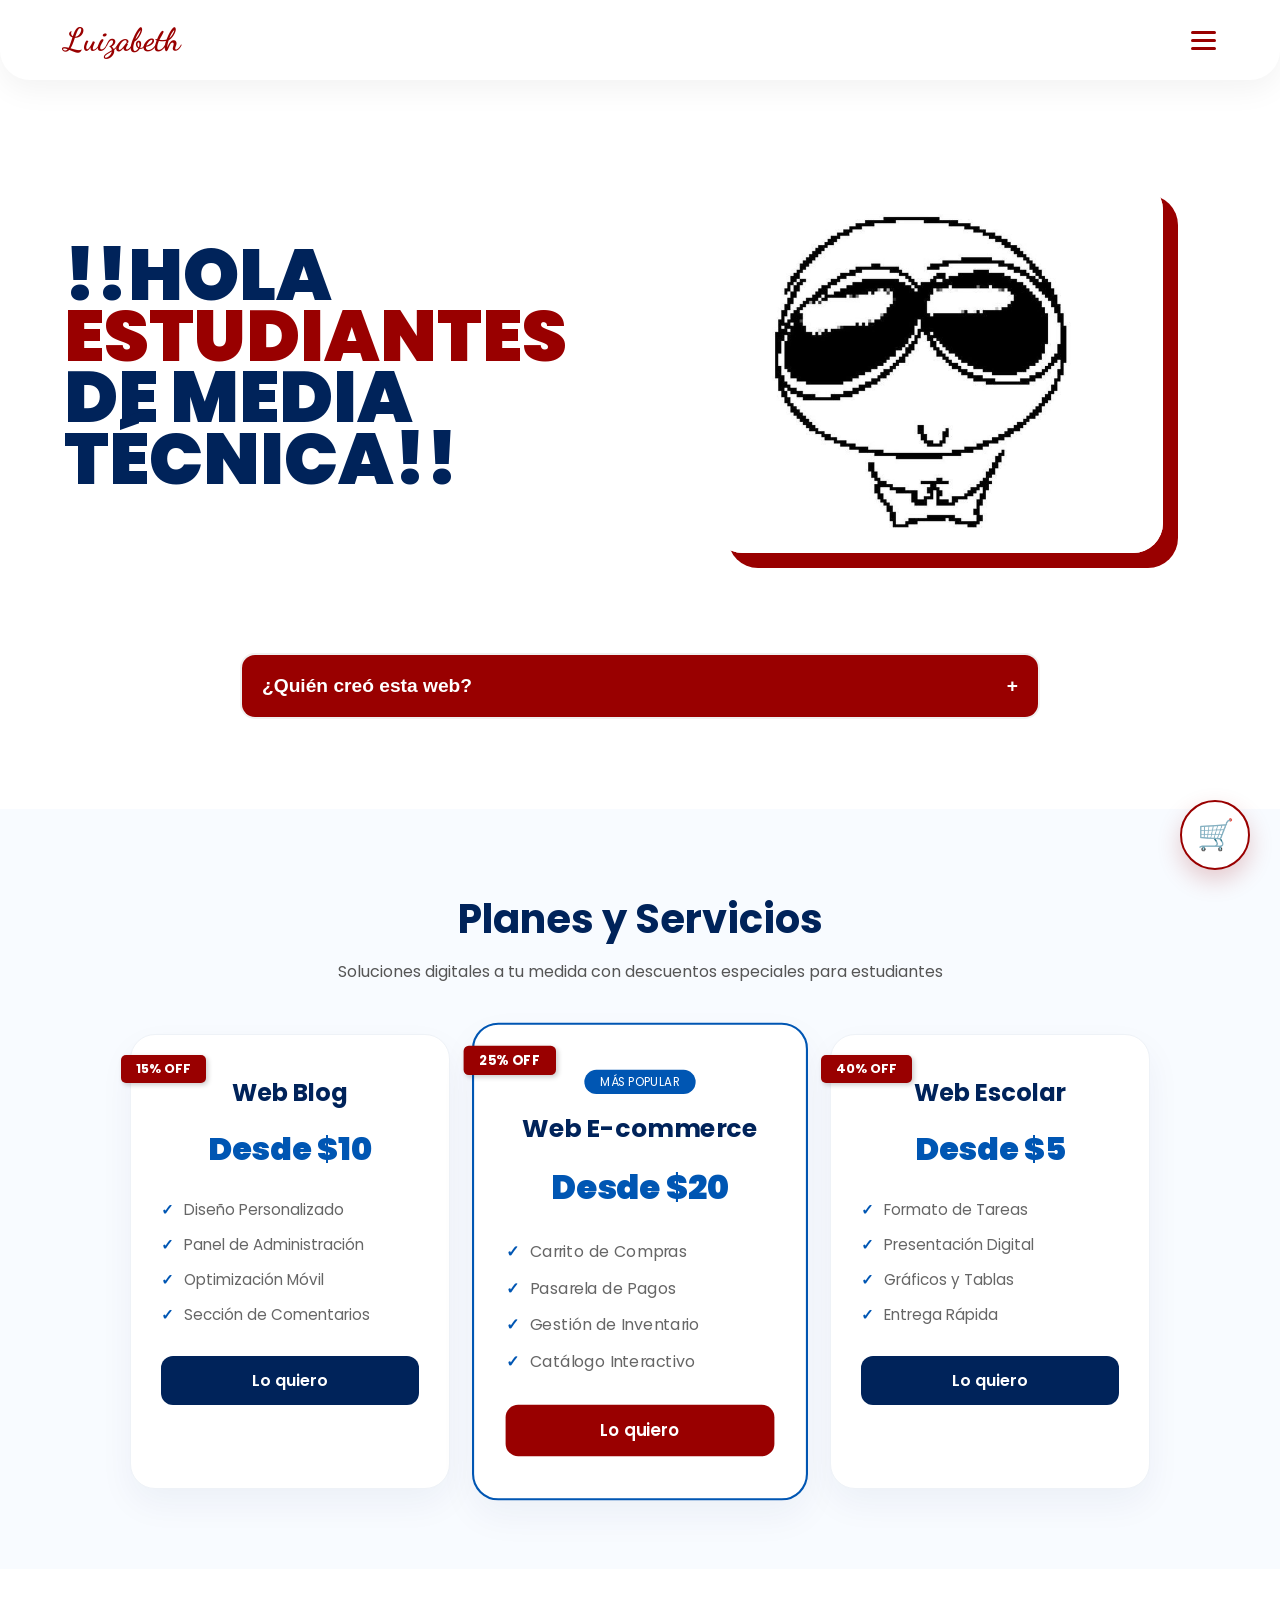
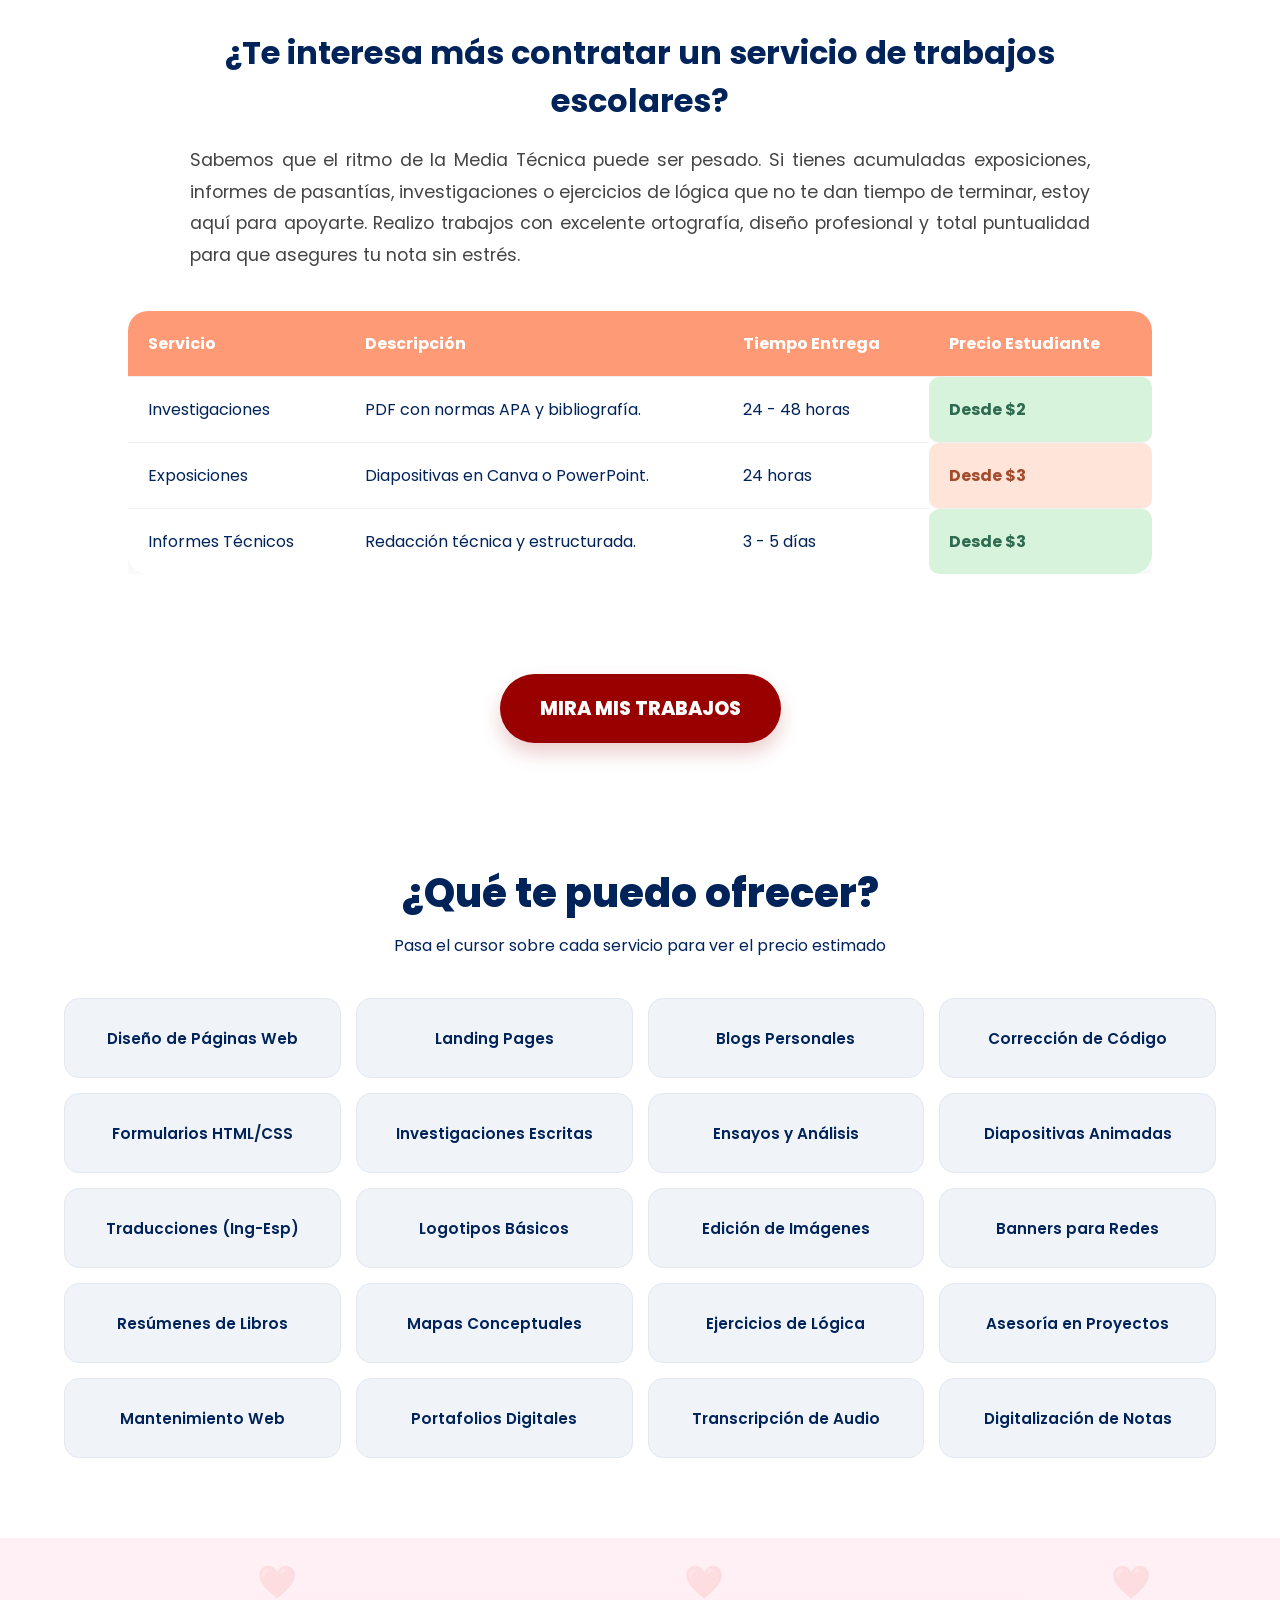
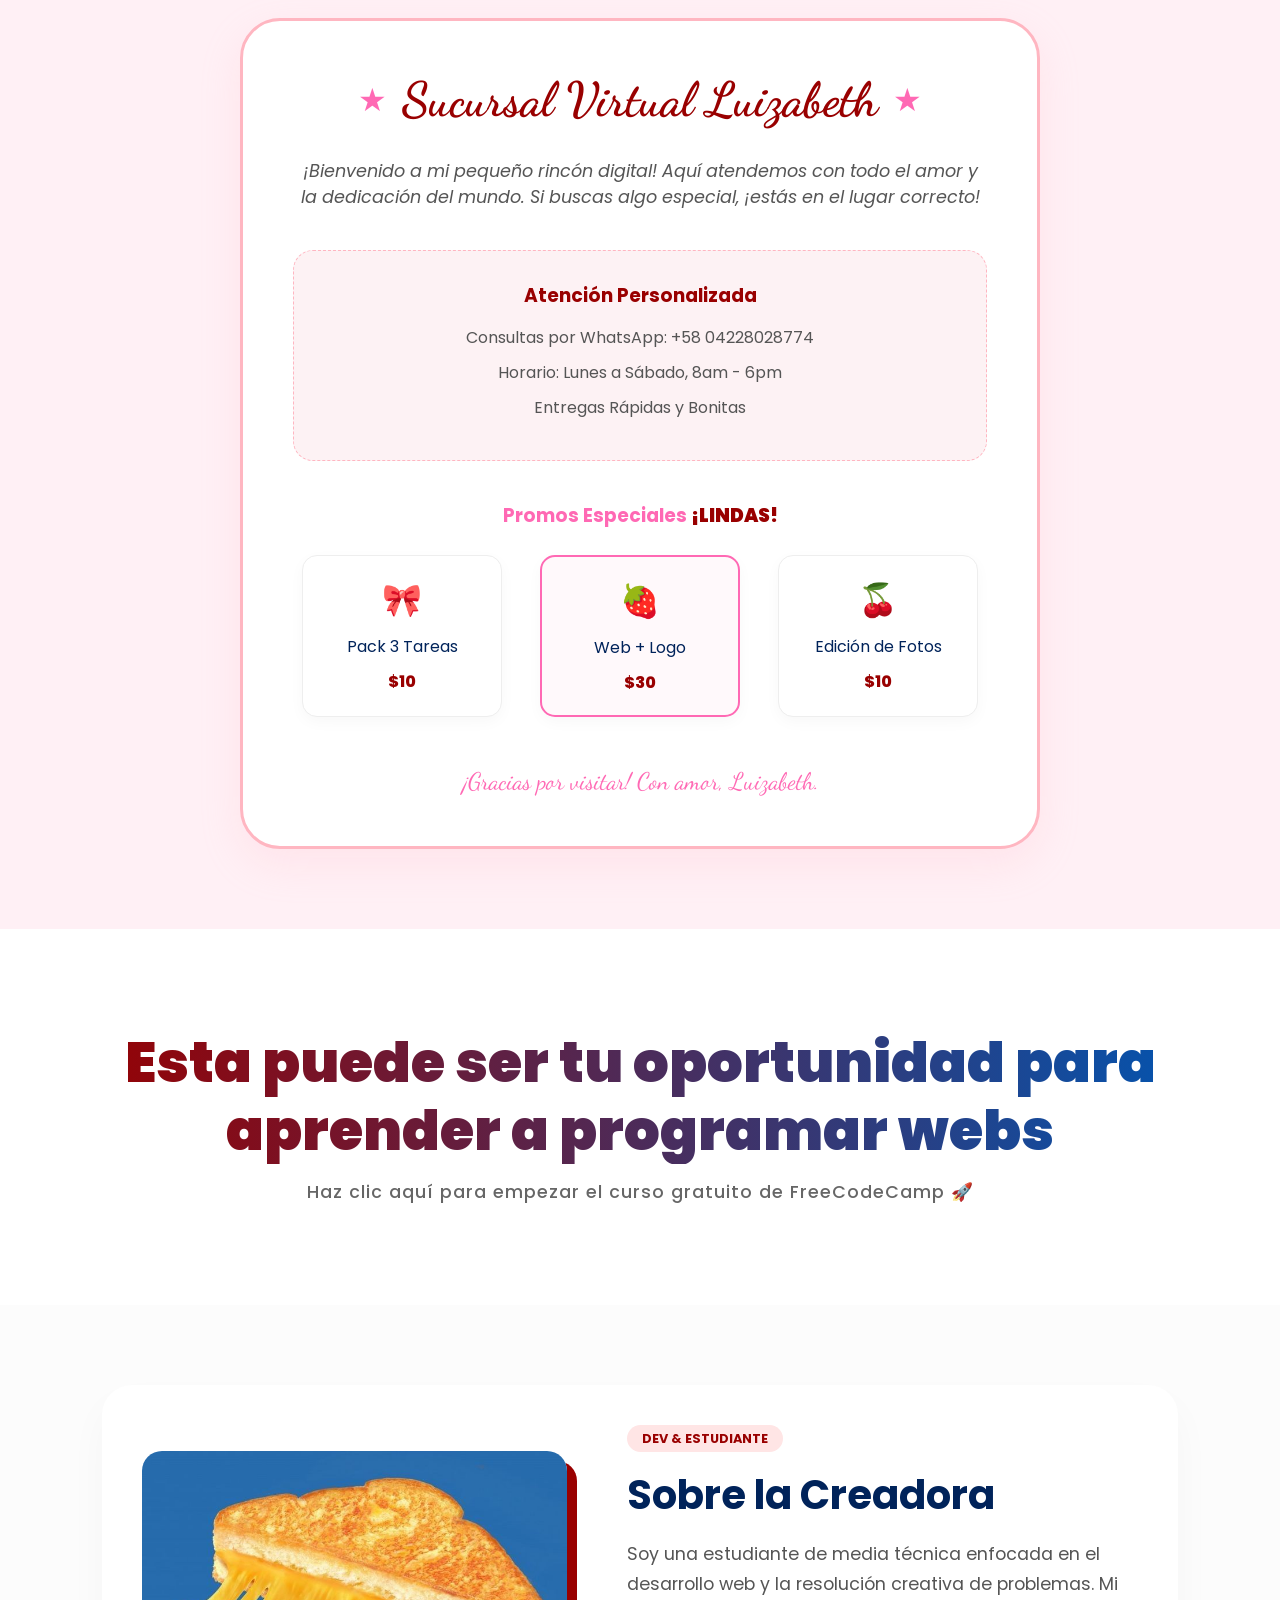
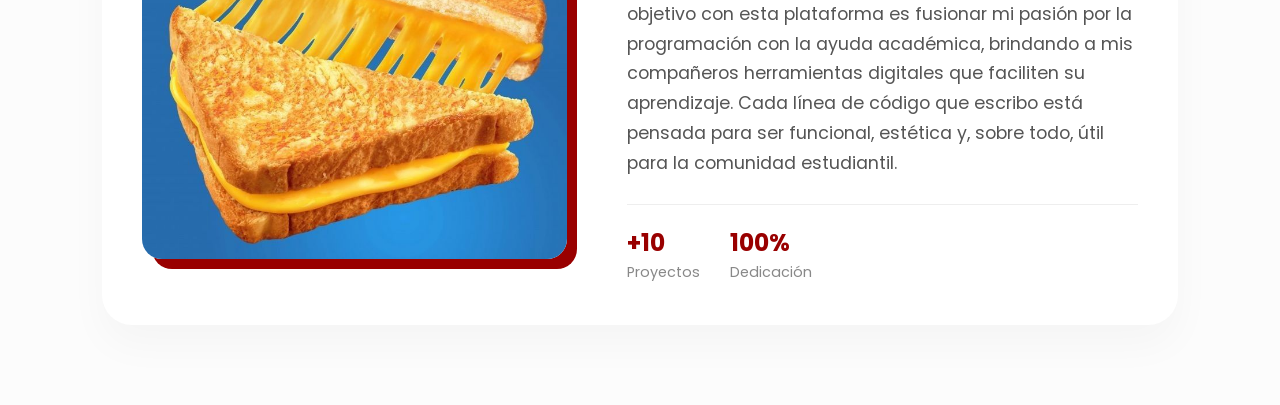
==== index.html @ 4108c1c6 "Update image source for creadora section" ====
<!DOCTYPE html>
<html lang="es">
<head>
    <meta charset="UTF-8">
    <meta name="viewport" content="width=device-width, initial-scale=1.0">
    <title>Luizabeth | Programación y Trabajos</title>
    <link href="https://fonts.googleapis.com/css2?family=Dancing+Script:wght@700&family=Poppins:wght@300;600;900&display=swap" rel="stylesheet">
    <link rel="stylesheet" href="style.css">
</head>
<body>
<div id="cart-floating" class="cart-floating" onclick="location.href='carrito.html'">
    <span class="cart-emoji">🛒</span>
    <div id="cart-dot" class="cart-dot"></div>
</div>

<script>
    // Sistema de Carrito de Luizabeth
    let carrito = JSON.parse(localStorage.getItem('mi_carrito')) || [];

    function actualizarPuntoRojo() {
        const dot = document.getElementById('cart-dot');
        // Si hay 4 o más, aparece el punto rojo
        if (carrito.length >= 4) {
            dot.style.display = 'block';
        } else {
            dot.style.display = 'none';
        }
    }

    function agregarAlCarrito(nombre, precio) {
        if (carrito.length >= 4) {
            alert("¡Carrito lleno! El límite son 4 servicios para asegurar la calidad ✨");
            return;
        }
        carrito.push({ nombre, precio });
        localStorage.setItem('mi_carrito', JSON.stringify(carrito));
        actualizarPuntoRojo();
        
        // Animación de rebote al agregar
        const cart = document.getElementById('cart-floating');
        cart.style.transform = "scale(1.2) rotate(10deg)";
        setTimeout(() => { cart.style.transform = "scale(1)"; }, 200);
    }

    // Convertir todos tus botones en botones de "Agregar"
    document.querySelectorAll('.btn-precio, .servicio-item').forEach(boton => {
        boton.addEventListener('click', (e) => {
            // Evitamos que el link de WhatsApp se abra si es un botón de precio normal
            if(boton.classList.contains('btn-precio')) e.preventDefault();
            
            let nombre = boton.querySelector('h3')?.innerText || boton.querySelector('span')?.innerText;
            let precio = boton.querySelector('.monto')?.innerText || boton.querySelector('.overlay-precio')?.innerText;
            
            agregarAlCarrito(nombre, precio);
        });
    });

    // Iniciar el punto rojo al cargar
    actualizarPuntoRojo();
</script>
    <nav class="navbar">
        <a href="#" class="logo">Luizabeth</a>
        
        <button class="menu-hamburguesa" onclick="toggleMenu()">
            <div class="bar"></div>
            <div class="bar"></div>
            <div class="bar"></div>
        </button>

        <ul class="nav-links" id="menu">
            <li><a href="https://wa.me/5804228028774" target="_blank">Contacto: +58 04228028774</a></li>
            <li><a href="#creador">Ir a Biografía</a></li>
        </ul>
    </nav>

    <header class="hero">
        <div class="hero-content">
            <div class="hero-text">
                <h1 class="saludo">
                    !!HOLA<br>
                    <span>ESTUDIANTES</span><br>
                    DE MEDIA TÉCNICA!!
                </h1>
            </div>
            <div class="hero-img">
                <img src="autista.jpg" alt="Luizabeth Dev">
            </div>
        </div>
    </header>

    <section class="acordeon-section">
        <div class="tab-container">
            <button class="tab-header" onclick="toggleTab()">
                ¿Quién creó esta web? <span>+</span>
            </button>
            <div id="tabContent" class="tab-content">
                <p>
                    ¡Hola! Soy <b>Luizabeth</b>, estudiante de media técnica y apasionada por la programación. 
                    Creé este sitio para demostrar que el código no solo es lógica, sino también arte. 
                    Mi meta es ayudar a mis compañeros a superar retos académicos ofreciendo soluciones 
                    tecnológicas creativas y trabajos escolares impecables.
                </p>
            </div>
        </div>
    </section>

    <script>
        // Función para el menú hamburguesa
        function toggleMenu() {
            document.getElementById('menu').classList.toggle('active');
        }

        // Función para la pestaña desplegable
        function toggleTab() {
            const content = document.getElementById('tabContent');
            const header = document.querySelector('.tab-header span');
            
            if (content.style.maxHeight) {
                content.style.maxHeight = null;
                header.innerText = "+";
            } else {
                content.style.maxHeight = content.scrollHeight + "px";
                header.innerText = "-";
            }
        }
    </script>
<section class="precios-section">
    <div class="precios-titulo">
        <h2>Planes y Servicios</h2>
        <p>Soluciones digitales a tu medida con descuentos especiales para estudiantes</p>
    </div>

    <div class="precios-container">
        <div class="precio-card">
            <div class="descuento-tag">15% OFF</div>
            <h3>Web Blog</h3>
            <div class="monto">Desde $10</div>
            <ul class="lista-servicios">
                <li>Diseño Personalizado</li>
                <li>Panel de Administración</li>
                <li>Optimización Móvil</li>
                <li>Sección de Comentarios</li>
            </ul>
            <a href="https://wa.me/5804228028774" class="btn-precio">Lo quiero</a>
        </div>

        <div class="precio-card destacado">
            <div class="descuento-tag">25% OFF</div>
            <div class="popular-tag">Más Popular</div>
            <h3>Web E-commerce</h3>
            <div class="monto">Desde $20</div>
            <ul class="lista-servicios">
                <li>Carrito de Compras</li>
                <li>Pasarela de Pagos</li>
                <li>Gestión de Inventario</li>
                <li>Catálogo Interactivo</li>
            </ul>
            <a href="https://wa.me/5804228028774" class="btn-precio btn-destacado">Lo quiero</a>
        </div>

        <div class="precio-card">
            <div class="descuento-tag">40% OFF</div>
            <h3>Web Escolar</h3>
            <div class="monto">Desde $5</div>
            <ul class="lista-servicios">
                <li>Formato de Tareas</li>
                <li>Presentación Digital</li>
                <li>Gráficos y Tablas</li>
                <li>Entrega Rápida</li>
            </ul>
            <a href="https://wa.me/5804228028774" class="btn-precio">Lo quiero</a>
        </div>
    </div>
</section>
  <section class="tareas-section">
    <div class="tareas-intro">
        <h2>¿Te interesa más contratar un servicio de trabajos escolares?</h2>
        <p class="descripcion-legible">
            Sabemos que el ritmo de la Media Técnica puede ser pesado. Si tienes acumuladas exposiciones, 
            informes de pasantías, investigaciones o ejercicios de lógica que no te dan tiempo de terminar, 
            estoy aquí para apoyarte. Realizo trabajos con excelente ortografía, diseño profesional y 
            total puntualidad para que asegures tu nota sin estrés.
        </p>
    </div>

    <div class="tabla-escolar-wrapper">
        <table class="tabla-escolar">
            <thead>
                <tr>
                    <th>Servicio</th>
                    <th>Descripción</th>
                    <th>Tiempo Entrega</th>
                    <th>Precio Estudiante</th>
                </tr>
            </thead>
            <tbody>
                <tr>
                    <td>Investigaciones</td>
                    <td>PDF con normas APA y bibliografía.</td>
                    <td>24 - 48 horas</td>
                    <td class="precio-tag-verde">Desde $2</td>
                </tr>
                <tr>
                    <td>Exposiciones</td>
                    <td>Diapositivas en Canva o PowerPoint.</td>
                    <td>24 horas</td>
                    <td class="precio-tag-naranja">Desde $3</td>
                </tr>
                <tr>
                    <td>Informes Técnicos</td>
                    <td>Redacción técnica y estructurada.</td>
                    <td>3 - 5 días</td>
                    <td class="precio-tag-verde">Desde $3</td>
                </tr>
            </tbody>
        </table>
    </div>
</section>
  <div style="text-align: center; padding: 40px;">
    <a href="trabajos.html" class="btn-galeria">Mira mis trabajos</a>
</div>
  <section class="ofrecimientos-section">
    <div class="ofrecimientos-header">
        <h2>¿Qué te puedo ofrecer?</h2>
        <p>Pasa el cursor sobre cada servicio para ver el precio estimado</p>
    </div>

    <div class="servicios-grid">
        <div class="servicio-item"><span>Diseño de Páginas Web</span><div class="overlay-precio">Desde $50</div></div>
        <div class="servicio-item"><span>Landing Pages</span><div class="overlay-precio">Desde $30</div></div>
        <div class="servicio-item"><span>Blogs Personales</span><div class="overlay-precio">Desde $10</div></div>
        <div class="servicio-item"><span>Corrección de Código</span><div class="overlay-precio">Desde $20</div></div>
        <div class="servicio-item"><span>Formularios HTML/CSS</span><div class="overlay-precio">Desde $15</div></div>
        <div class="servicio-item"><span>Investigaciones Escritas</span><div class="overlay-precio">Desde $5</div></div>
        <div class="servicio-item"><span>Ensayos y Análisis</span><div class="overlay-precio">Desde $8</div></div>
        <div class="servicio-item"><span>Diapositivas Animadas</span><div class="overlay-precio">Desde $10</div></div>
        <div class="servicio-item"><span>Traducciones (Ing-Esp)</span><div class="overlay-precio">Desde $7</div></div>
        <div class="servicio-item"><span>Logotipos Básicos</span><div class="overlay-precio">Desde $12</div></div>
        <div class="servicio-item"><span>Edición de Imágenes</span><div class="overlay-precio">Desde $10</div></div>
        <div class="servicio-item"><span>Banners para Redes</span><div class="overlay-precio">Desde $8</div></div>
        <div class="servicio-item"><span>Resúmenes de Libros</span><div class="overlay-precio">Desde $6</div></div>
        <div class="servicio-item"><span>Mapas Conceptuales</span><div class="overlay-precio">Desde $5</div></div>
        <div class="servicio-item"><span>Ejercicios de Lógica</span><div class="overlay-precio">Desde $10</div></div>
        <div class="servicio-item"><span>Asesoría en Proyectos</span><div class="overlay-precio">Desde $15/hr</div></div>
        <div class="servicio-item"><span>Mantenimiento Web</span><div class="overlay-precio">Desde $20</div></div>
        <div class="servicio-item"><span>Portafolios Digitales</span><div class="overlay-precio">Desde $35</div></div>
        <div class="servicio-item"><span>Transcripción de Audio</span><div class="overlay-precio">Desde $10</div></div>
        <div class="servicio-item"><span>Digitalización de Notas</span><div class="overlay-precio">Desde $5</div></div>
    </div>
</section>
  <section class="sucursal-coquette">
    <div class="sucursal-decor">
        <span class="corazon-icono">❤️</span>
        <span class="corazon-icono">❤️</span>
        <span class="corazon-icono">❤️</span>
    </div>
    
    <div class="sucursal-card">
        <div class="sucursal-header">
            <span class="estrellita">★</span>
            <h2>Sucursal Virtual Luizabeth</h2>
            <span class="estrellita">★</span>
        </div>
        
        <p class="sucursal-intro">
            ¡Bienvenido a mi pequeño rincón digital! Aquí atendemos con todo el amor y la 
            dedicación del mundo. Si buscas algo especial, ¡estás en el lugar correcto!
        </p>
        
        <div class="atencion-box">
            <h3>Atención Personalizada</h3>
            <ul>
                <li>Consultas por WhatsApp: +58 04228028774</li>
                <li>Horario: Lunes a Sábado, 8am - 6pm</li>
                <li>Entregas Rápidas y Bonitas</li>
            </ul>
        </div>
        
        <div class="promos-lindas">
            <h3>Promos Especiales <span class="destaque">¡LINDAS!</span></h3>
            <div class="promo-grid">
                <div class="promo-item">
                    <span class="promo-icono">🎀</span>
                    <p>Pack 3 Tareas</p>
                    <span class="promo-precio">$10</span>
                </div>
                <div class="promo-item destacado-promo">
                    <span class="promo-icono">🍓</span>
                    <p>Web + Logo</p>
                    <span class="promo-precio">$30</span>
                </div>
                <div class="promo-item">
                    <span class="promo-icono">🍒</span>
                    <p>Edición de Fotos</p>
                    <span class="promo-precio">$10</span>
                </div>
            </div>
        </div>

        <div class="sucursal-footer">
            <p>¡Gracias por visitar! Con amor, Luizabeth.</p>
        </div>
    </div>
</section>
  <section class="aprender-section">
    <a href="https://www.freecodecamp.org/espanol/learn/2022/responsive-web-design/" target="_blank" class="titulo-enlace">
        <h2 class="titulo-oportunidad">
            Esta puede ser tu oportunidad para aprender a programar webs
        </h2>
        <p class="sub-click">Haz clic aquí para empezar el curso gratuito de FreeCodeCamp 🚀</p>
    </a>
</section>
  <section class="creadora-detail">
    <div class="creadora-container">
        <div class="creadora-img-col">
            <img src="★ 2.jpg" alt="Luizabeth - Creadora">
        </div>
        <div class="creadora-text-col">
            <span class="tag-creadora">Dev & Estudiante</span>
            <h2>Sobre la Creadora</h2>
            <p>
                Soy una estudiante de media técnica enfocada en el desarrollo web y la resolución creativa de problemas. 
                Mi objetivo con esta plataforma es fusionar mi pasión por la programación con la ayuda académica, 
                brindando a mis compañeros herramientas digitales que faciliten su aprendizaje. 
                Cada línea de código que escribo está pensada para ser funcional, estética y, sobre todo, útil 
                para la comunidad estudiantil.
            </p>
            <div class="creadora-stats">
                <div><strong>+10</strong><p>Proyectos</p></div>
                <div><strong>100%</strong><p>Dedicación</p></div>
            </div>
        </div>
    </div>
</section>
<script>
    // 1. FUNCIONES DE LA INTERFAZ (Menú y Pestaña)
    function toggleMenu() {
        document.getElementById('menu').classList.toggle('active');
    }

    function toggleTab() {
        const content = document.getElementById('tabContent');
        const header = document.querySelector('.tab-header span');
        if (content.style.maxHeight) {
            content.style.maxHeight = null;
            header.innerText = "+";
        } else {
            content.style.maxHeight = content.scrollHeight + "px";
            header.innerText = "-";
        }
    }

    // 2. SISTEMA DEL CARRITO
    // Cargamos el carrito desde la memoria del navegador
    let carrito = JSON.parse(localStorage.getItem('mi_carrito')) || [];

    function actualizarPuntoRojo() {
        const dot = document.getElementById('cart-dot');
        if (dot) {
            // Si hay 4 o más cosas, aparece el punto rojo
            dot.style.display = (carrito.length >= 4) ? 'block' : 'none';
        }
    }

    function agregarAlCarrito(nombre, precio) {
        if (carrito.length >= 4) {
            alert("¡Carrito lleno! El límite son 4 servicios para asegurar calidad 🎀");
            return;
        }

        // Guardamos el objeto en la lista
        carrito.push({ nombre: nombre, precio: precio });
        localStorage.setItem('mi_carrito', JSON.stringify(carrito));

        actualizarPuntoRojo();

        // Animación visual del carrito flotante
        const cartBtn = document.getElementById('cart-floating');
        if (cartBtn) {
            cartBtn.style.transform = "scale(1.2)";
            setTimeout(() => { cartBtn.style.transform = "scale(1)"; }, 200);
        }
    }

    // 3. ACTIVAR LOS 20 SERVICIOS Y BOTONES
    document.addEventListener('DOMContentLoaded', () => {
        // Actualizar punto rojo al cargar la página
        actualizarPuntoRojo();

        // Hacer que los 20 items de "¿Qué te puedo ofrecer?" funcionen
        const itemsOfrecimiento = document.querySelectorAll('.servicio-item');
        itemsOfrecimiento.forEach(item => {
            item.addEventListener('click', () => {
                const nombre = item.querySelector('span').innerText;
                const precio = item.querySelector('.overlay-precio').innerText;
                agregarAlCarrito(nombre, precio);
            });
        });

        // Hacer que las tablas de precios y promos también funcionen
        // (Busca cualquier botón que diga "Lo quiero")
        const botonesPrecios = document.querySelectorAll('.btn-precio, .promo-item');
        botonesPrecios.forEach(boton => {
            boton.addEventListener('click', (e) => {
                e.preventDefault(); // Evita que se recargue la página

                // Buscamos el nombre y precio dentro de la tarjeta
                const nombre = boton.parentElement.querySelector('h3')?.innerText ||
                    boton.querySelector('p')?.innerText || "Servicio";
                const precio = boton.parentElement.querySelector('.monto')?.innerText ||
                    boton.querySelector('.promo-precio')?.innerText || "Consultar";

                agregarAlCarrito(nombre, precio);
            });
        });
    });
</script>

<script src="script.js"></script>
</body>


</html>
---- style.css ----
/* Reset */
* {
margin: 0;
padding: 0;
box-sizing: border-box;
}

body {
font-family: 'Poppins', sans-serif;
background-color: #ffffff;
color: #00235a;
overflow-x: hidden;
}

/* --- NAVBAR --- */
.navbar {
background-color: #ffffff;
height: 80px;
display: flex;
justify-content: space-between;
align-items: center;
padding: 0 5%;
position: fixed;
top: 0;
width: 100%;
z-index: 1000;
box-shadow: 0 10px 30px rgba(0,0,0,0.05);
border-bottom-left-radius: 30px;
border-bottom-right-radius: 30px;
}

.logo {
font-family: 'Dancing Script', cursive;
font-size: 32px;
color: #990000; /* Cherry Sangre */
text-decoration: none;
font-weight: 700;
}

.menu-hamburguesa {
cursor: pointer;
background: none;
border: none;
display: flex;
flex-direction: column;
gap: 5px;
}

.bar {
width: 25px;
height: 3px;
background-color: #990000;
border-radius: 2px;
}

.nav-links {
display: none;
position: absolute;
top: 85px;
right: 5%;
background: white;
box-shadow: 0 10px 25px rgba(0,0,0,0.1);
border-radius: 15px;
list-style: none;
}

.nav-links.active { display: block; }

.nav-links a {
display: block;
padding: 15px 20px;
color: #00235a;
text-decoration: none;
font-weight: 600;
}

/* --- HERO (Saludo a la izquierda) --- */
.hero {
margin-top: 120px;
padding: 60px 5%;
}

.hero-content {
display: flex;
align-items: center;
justify-content: flex-start; /* Alinea todo al inicio (izquierda) */
gap: 40px;
max-width: 1200px;
margin: 0 auto;
}

.hero-text {
flex: 1;
text-align: left; /* Texto a la izquierda */
}

.saludo {
font-size: clamp(2.5rem, 8vw, 4.5rem);
font-weight: 900;
line-height: 0.85;
color: #00235a;
}

.saludo span {
color: #990000;
}

.hero-img {
flex: 1;
display: flex;
justify-content: center;
}

.hero-img img {
width: 100%;
max-width: 450px;
border-radius: 30px;
box-shadow: 15px 15px 0px #990000;
}

/* --- PESTAÑA DESPLEGABLE --- */
.acordeon-section {
padding: 40px 5%;
margin-bottom: 50px;
}

.tab-container {
max-width: 800px;
margin: 0 auto;
border-radius: 15px;
overflow: hidden;
border: 2px solid #f0f0f0;
}

.tab-header {
width: 100%;
padding: 20px;
background: #990000;
color: white;
border: none;
text-align: left;
font-size: 1.2rem;
font-weight: 600;
cursor: pointer;
display: flex;
justify-content: space-between;
align-items: center;
}

.tab-content {
max-height: 0;
overflow: hidden;
transition: max-height 0.4s ease-out;
background: #fffafa;
}

.tab-content p {
padding: 30px;
color: #333;
line-height: 1.8;
}

/* Responsive */
@media (max-width: 850px) {
.hero-content {
flex-direction: column;
text-align: center;
}
.hero-text { text-align: center; }
.saludo { margin-bottom: 30px; }
}
/* --- SECCIÓN DE PRECIOS --- */
.precios-section {
padding: 80px 5%;
background-color: #f8fbff; /* Azul muy clarito de fondo */
text-align: center;
}

.precios-titulo h2 {
font-size: 2.5rem;
color: #00235a;
margin-bottom: 10px;
}

.precios-titulo p {
color: #555;
margin-bottom: 50px;
}

.precios-container {
display: flex;
justify-content: center;
gap: 30px;
flex-wrap: wrap;
max-width: 1200px;
margin: 0 auto;
}

.precio-card {
background: white;
padding: 40px 30px;
border-radius: 25px;
width: 320px;
position: relative;
box-shadow: 0 15px 35px rgba(0, 35, 90, 0.05);
transition: all 0.3s ease;
border: 1px solid #eef2f7;
}

.precio-card:hover {
transform: translateY(-15px);
box-shadow: 0 25px 50px rgba(0, 35, 90, 0.1);
}

/* Tarjeta Destacada (E-commerce) */
.precio-card.destacado {
border: 2px solid #0056b3;
transform: scale(1.05);
}

.precio-card.destacado:hover {
transform: scale(1.05) translateY(-15px);
}

.descuento-tag {
position: absolute;
top: 20px;
left: -10px;
background: #990000; /* Rojo Cherry para el descuento */
color: white;
padding: 5px 15px;
border-radius: 5px;
font-size: 0.8rem;
font-weight: bold;
box-shadow: 2px 2px 5px rgba(0,0,0,0.2);
}

.popular-tag {
background: #0056b3;
color: white;
padding: 3px 15px;
border-radius: 20px;
font-size: 0.7rem;
display: inline-block;
margin-bottom: 15px;
text-transform: uppercase;
}

.precio-card h3 {
font-size: 1.5rem;
color: #00235a;
margin-bottom: 15px;
}

.monto {
font-size: 2rem;
font-weight: 900;
color: #0056b3; /* Azul profesional */
margin-bottom: 25px;
}

.lista-servicios {
list-style: none;
margin-bottom: 30px;
text-align: left;
}

.lista-servicios li {
margin-bottom: 12px;
color: #666;
font-size: 0.95rem;
}

.lista-servicios li::before {
content: "✓";
color: #0056b3;
font-weight: bold;
margin-right: 10px;
}

.btn-precio {
display: block;
background: #00235a;
color: white;
padding: 12px;
text-decoration: none;
border-radius: 12px;
font-weight: 600;
transition: 0.3s;
}

.btn-precio:hover {
background: #0056b3;
}

.btn-destacado {
background: #990000; /* Botón rojo para resaltar la e-commerce */
}

.btn-destacado:hover {
background: #cc0000;
}

/* Responsivo */
@media (max-width: 768px) {
.precio-card.destacado {
transform: scale(1);
}
.precio-card.destacado:hover {
transform: translateY(-15px);
}
}
/* --- SECCIÓN TRABAJOS ESCOLARES --- */
.tareas-section {
padding: 60px 10%;
background-color: #ffffff;
}

.tareas-intro {
max-width: 900px;
margin: 0 auto 40px auto;
text-align: center;
}

.tareas-intro h2 {
font-size: 2rem;
color: #00235a;
margin-bottom: 20px;
font-weight: 700;
}

.descripcion-legible {
font-size: 1.1rem;
color: #444;
line-height: 1.8;
text-align: justify; /* Lo hace ver más como un libro o informe profesional */
}

/* --- TABLA HORIZONTAL --- */
.tabla-escolar-wrapper {
overflow-x: auto; /* Para que en el celular se pueda deslizar de lado */
margin-top: 30px;
}

.tabla-escolar {
width: 100%;
border-collapse: separate;
border-spacing: 0;
border-radius: 20px;
overflow: hidden;
box-shadow: 0 10px 30px rgba(0,0,0,0.05);
}

.tabla-escolar thead {
background-color: #ff9a76; /* Naranja Suave */
color: white;
}

.tabla-escolar th, .tabla-escolar td {
padding: 20px;
text-align: left;
border-bottom: 1px solid #f0f0f0;
}

.tabla-escolar tbody tr:hover {
background-color: #f9fffb; /* Cambio de color sutil al pasar el mouse */
}

/* Colores de los tags de precio */
.precio-tag-verde {
color: #2d6a4f; /* Verde oscuro legible */
background-color: #d8f3dc; /* Verde suave menta */
font-weight: 700;
text-align: center;
border-radius: 10px;
}

.precio-tag-naranja {
color: #a34b2d; /* Naranja oscuro */
background-color: #ffe5d9; /* Naranja muy suave */
font-weight: 700;
text-align: center;
border-radius: 10px;
}

/* Ajuste de esquinas para la tabla */
.tabla-escolar tr:last-child td {
border-bottom: none;
}

@media (max-width: 600px) {
.tareas-intro h2 {
font-size: 1.5rem;
}
.descripcion-legible {
font-size: 1rem;
}
}
.btn-galeria {
display: inline-block;
padding: 20px 40px;
background-color: #990000; /* Rojo Cherry */
color: white;
text-decoration: none;
font-weight: 800;
font-size: 1.2rem;
border-radius: 50px;
box-shadow: 0 10px 20px rgba(153, 0, 0, 0.2);
transition: all 0.3s ease;
text-transform: uppercase;
}

.btn-galeria:hover {
transform: scale(1.1);
background-color: #00235a; /* Cambia a azul al pasar el mouse */
box-shadow: 0 15px 25px rgba(0, 35, 90, 0.3);
}
/* --- SECCIÓN 20 OFRECIMIENTOS --- */
.ofrecimientos-section {
padding: 80px 5%;
background-color: #ffffff;
text-align: center;
}

.ofrecimientos-header h2 {
font-size: 2.5rem;
color: #00235a;
margin-bottom: 10px;
font-weight: 800;
}

.servicios-grid {
display: grid;
grid-template-columns: repeat(auto-fill, minmax(220px, 1fr));
gap: 15px;
max-width: 1200px;
margin: 40px auto 0 auto;
}

.servicio-item {
background-color: #f0f4f8; /* Azul muy pálido */
padding: 25px 15px;
border-radius: 15px;
position: relative;
overflow: hidden;
display: flex;
align-items: center;
justify-content: center;
min-height: 80px;
cursor: pointer;
border: 1px solid #e2e8f0;
transition: transform 0.3s ease;
}

.servicio-item span {
font-weight: 600;
color: #00235a;
font-size: 0.95rem;
}

/* El efecto del precio al pasar el cursor */
.overlay-precio {
position: absolute;
top: 100%; /* Escondido abajo */
left: 0;
width: 100%;
height: 100%;
background-color: #990000; /* Cherry Rojo Sangre */
color: white;
display: flex;
align-items: center;
justify-content: center;
font-weight: 800;
font-size: 1.1rem;
transition: top 0.3s ease; /* Animación de deslizamiento */
}

.servicio-item:hover {
transform: translateY(-5px);
}

.servicio-item:hover .overlay-precio {
top: 0; /* Sube y cubre el item */
}

/* Responsivo */
@media (max-width: 600px) {
.servicios-grid {
grid-template-columns: repeat(2, 1fr); /* 2 columnas en móvil */
}
.servicio-item {
padding: 15px 10px;
font-size: 0.8rem;
}
}
/* --- SECCIÓN SUCURSAL COQUETTE --- */
.sucursal-coquette {
padding: 80px 5%;
background-color: #fff0f5; /* Rosa Lavanda muy clarito */
text-align: center;
position: relative;
overflow: hidden;
}

/* Decoración flotante */
.sucursal-decor {
position: absolute;
top: 20px;
width: 100%;
display: flex;
justify-content: space-around;
pointer-events: none;
}

.corazon-icono {
font-size: 2rem;
color: rgba(153, 0, 0, 0.1); /* Cherry muy transparente */
animation: flotar 3s ease-in-out infinite alternate;
}

.corazon-icono:nth-child(2) { animation-delay: 1s; }
.corazon-icono:nth-child(3) { animation-delay: 2s; }

.sucursal-card {
background: white;
max-width: 800px;
margin: 0 auto;
padding: 50px;
border-radius: 40px;
box-shadow: 0 15px 40px rgba(255, 182, 193, 0.2); /* Sombra rosa suave */
border: 3px solid #ffb6c1; /* Rosa Claro */
position: relative;
}

.sucursal-header {
display: flex;
justify-content: center;
align-items: center;
gap: 15px;
margin-bottom: 30px;
}

.sucursal-header h2 {
font-family: 'Dancing Script', cursive;
font-size: 3rem;
color: #990000; /* Cherry Rojo Sangre */
font-weight: 700;
}

.estrellita {
font-size: 2rem;
color: #ff69b4; /* Rosa Fuerte */
}

.sucursal-intro {
font-size: 1.1rem;
color: #555;
margin-bottom: 40px;
font-style: italic;
font-family: 'Poppins', sans-serif;
}

.atencion-box {
background-color: #fdf2f4; /* Rosa Pastel muy suave */
padding: 30px;
border-radius: 20px;
margin-bottom: 40px;
border: 1px dashed #ffb6c1;
}

.atencion-box h3 {
color: #990000;
margin-bottom: 15px;
}

.atencion-box ul {
list-style: none;
color: #555;
}

.atencion-box li {
margin-bottom: 10px;
}

.promos-lindas h3 {
color: #ff69b4; /* Rosa Fuerte */
margin-bottom: 25px;
}

.destaque {
font-weight: 900;
color: #990000;
}

.promo-grid {
display: flex;
justify-content: space-around;
gap: 20px;
flex-wrap: wrap;
}

.promo-item {
background: #fff;
padding: 20px;
border-radius: 15px;
width: 200px;
border: 1px solid #eee;
box-shadow: 0 5px 15px rgba(0,0,0,0.03);
transition: transform 0.3s ease;
}

.promo-item:hover {
transform: translateY(-10px);
}

.destacado-promo {
border: 2px solid #ff69b4;
background-color: #fff9fb;
}

.promo-icono {
font-size: 2rem;
display: block;
margin-bottom: 10px;
}

.promo-precio {
font-weight: 800;
color: #990000;
display: block;
margin-top: 10px;
}

.sucursal-footer {
margin-top: 50px;
font-family: 'Dancing Script', cursive;
font-size: 1.5rem;
color: #ff69b4;
}

/* Animaciones */
@keyframes flotar {
from { transform: translateY(0px); }
to { transform: translateY(-15px); }
}

/* Responsivo */
@media (max-width: 768px) {
.sucursal-header h2 { font-size: 2.2rem; }
.sucursal-card { padding: 30px; }
.promo-grid { flex-direction: column; align-items: center; }
}
/* --- SECCIÓN OPORTUNIDAD --- */
.aprender-section {
padding: 100px 5%;
text-align: center;
background-color: #ffffff;
}

.titulo-enlace {
text-decoration: none; /* Quita el subrayado azul feo del link */
display: inline-block;
transition: transform 0.3s ease;
}

.titulo-oportunidad {
font-size: clamp(1.8rem, 5vw, 3.5rem); /* Se adapta al tamaño de la pantalla */
font-weight: 900;
line-height: 1.2;
/* Efecto de degradado Cherry a Azul */
background: linear-gradient(90deg, #990000, #0056b3);
-webkit-background-clip: text;
-webkit-text-fill-color: transparent;
cursor: pointer;
margin-bottom: 15px;
}

.sub-click {
color: #666;
font-weight: 500;
font-size: 1.1rem;
letter-spacing: 1px;
}

/* Efecto al tocar o pasar el mouse */
.titulo-enlace:hover {
transform: scale(1.05); /* Se agranda un poquito */
}

.titulo-enlace:hover .titulo-oportunidad {
filter: drop-shadow(0px 5px 15px rgba(153, 0, 0, 0.2));
}

@media (max-width: 600px) {
.titulo-oportunidad {
padding: 0 10px;
}
}
/* --- SECCIÓN DETALLE CREADORA --- */
.creadora-detail {
padding: 80px 8%;
background-color: #fcfcfc;
}

.creadora-container {
display: flex;
align-items: center;
gap: 60px;
max-width: 1100px;
margin: 0 auto;
background: white;
padding: 40px;
border-radius: 30px;
box-shadow: 0 20px 40px rgba(0,0,0,0.03);
}

.creadora-img-col {
flex: 1;
}

.creadora-img-col img {
width: 100%;
border-radius: 20px;
display: block;
box-shadow: 10px 10px 0px #990000; /* Detalle en Rojo Cherry */
}

.creadora-text-col {
flex: 1.2;
}

.tag-creadora {
background: #ffe5e5;
color: #990000;
padding: 5px 15px;
border-radius: 50px;
font-size: 0.8rem;
font-weight: 700;
text-transform: uppercase;
}

.creadora-text-col h2 {
font-size: 2.5rem;
color: #00235a;
margin: 15px 0;
}

.creadora-text-col p {
font-size: 1.1rem;
color: #555;
line-height: 1.7;
margin-bottom: 25px;
}

.creadora-stats {
display: flex;
gap: 30px;
border-top: 1px solid #eee;
padding-top: 20px;
}

.creadora-stats strong {
display: block;
font-size: 1.5rem;
color: #990000;
}

.creadora-stats p {
font-size: 0.9rem;
color: #888;
margin: 0;
}

/* Responsivo para celulares */
@media (max-width: 850px) {
.creadora-container {
flex-direction: column;
text-align: center;
padding: 30px;
}
.creadora-stats {
justify-content: center;
}
.creadora-img-col img {
box-shadow: 0px 10px 0px #990000;
}
}
/* CARRITO FLOTANTE */
.cart-floating {
position: fixed;
bottom: 30px;
right: 30px;
width: 70px;
height: 70px;
background-color: #ffffff;
border-radius: 50%;
display: flex;
align-items: center;
justify-content: center;
box-shadow: 0 10px 25px rgba(153, 0, 0, 0.2);
cursor: pointer;
z-index: 2000;
transition: 0.3s;
border: 2px solid #990000;
}

.cart-floating:hover {
transform: scale(1.1);
}

.cart-emoji {
font-size: 30px;
}

.cart-dot {
position: absolute;
top: 5px;
right: 5px;
width: 18px;
height: 18px;
background-color: #ff0000;
border-radius: 50%;
border: 2px solid white;
display: none; /* Se activa con JS */
}
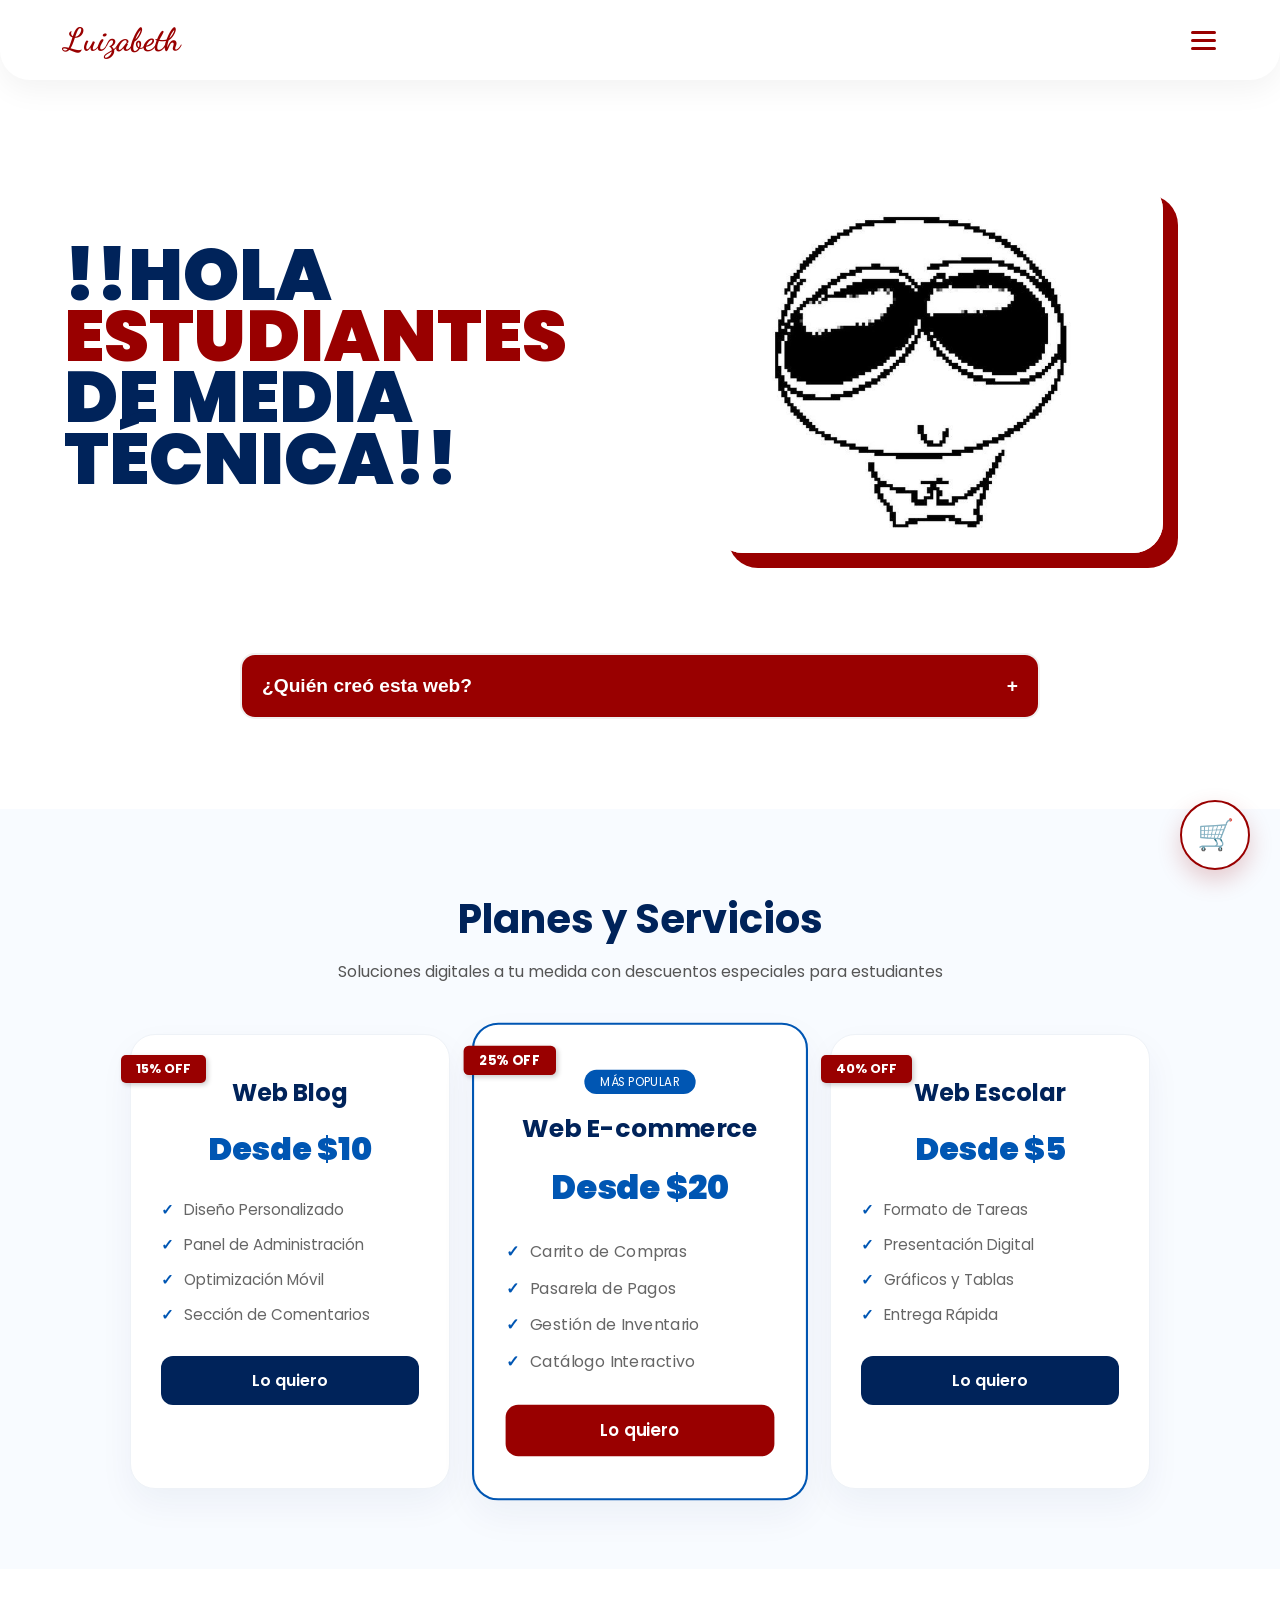
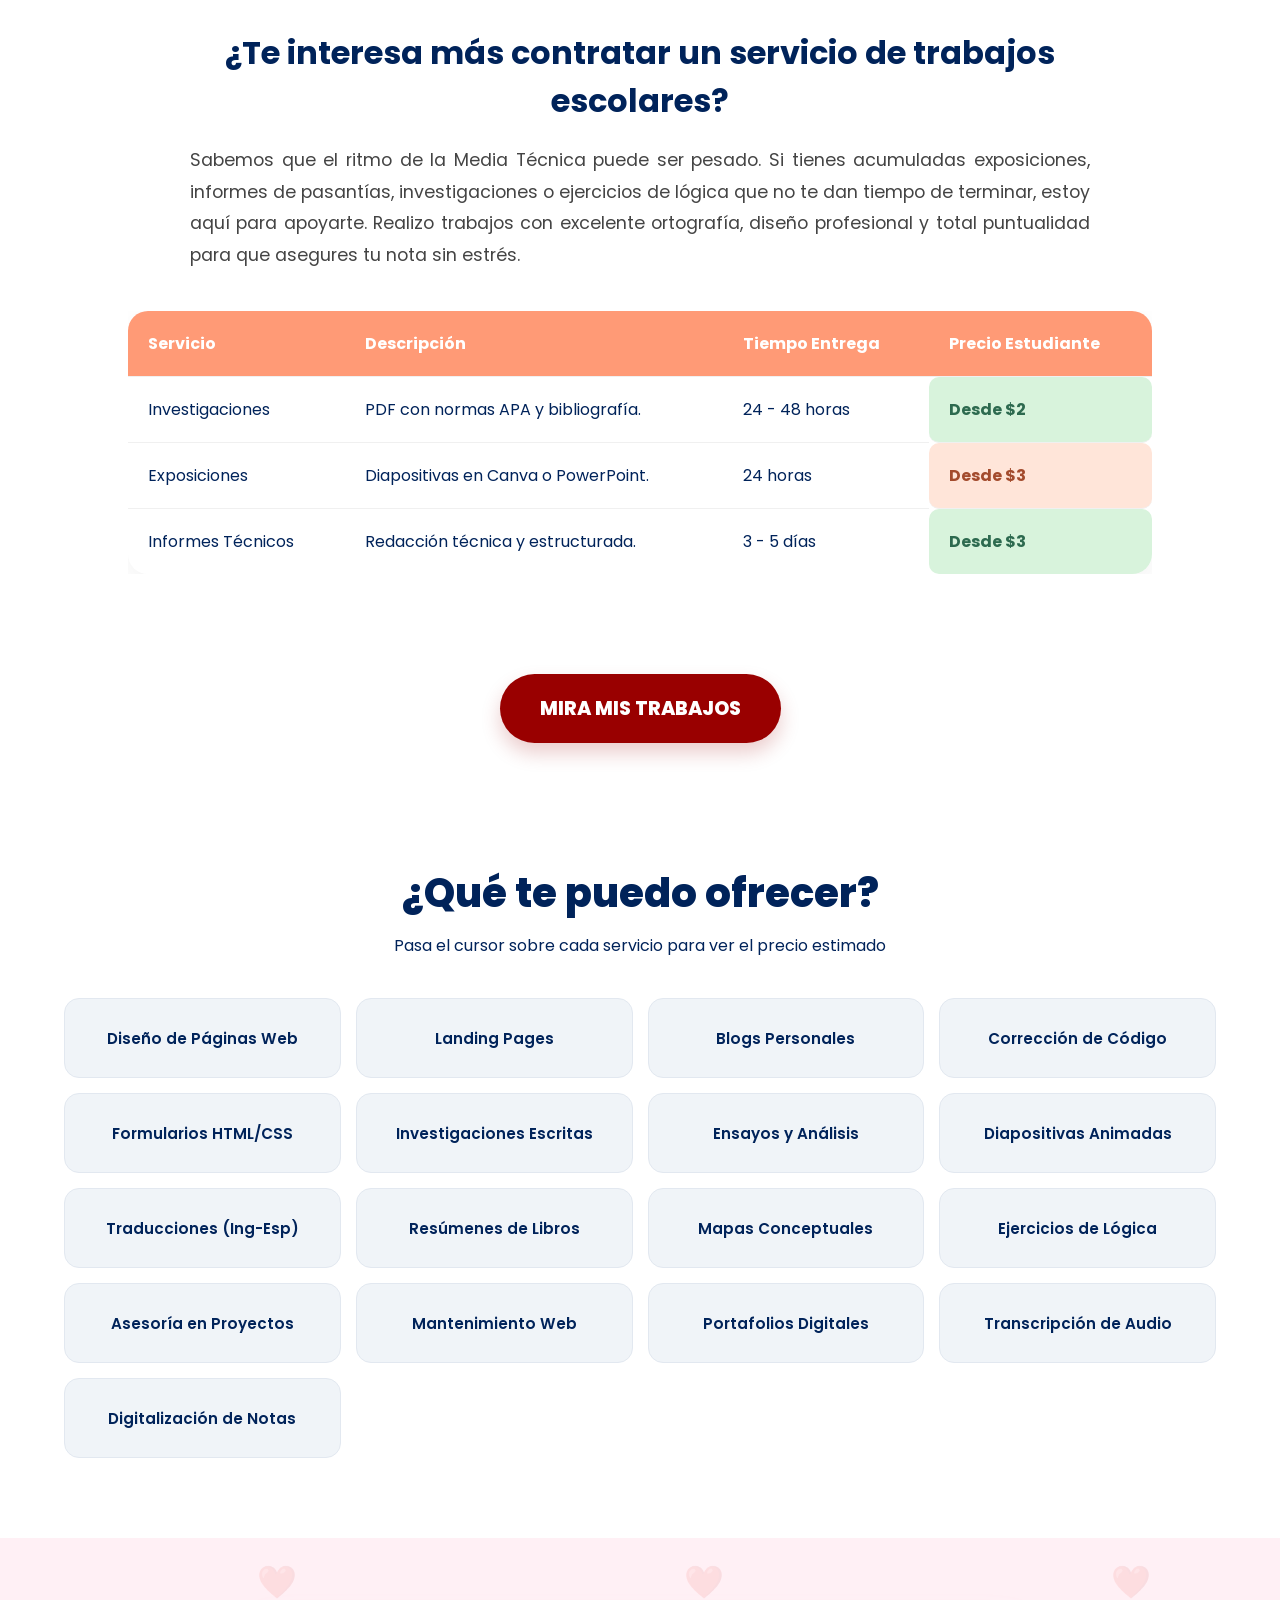
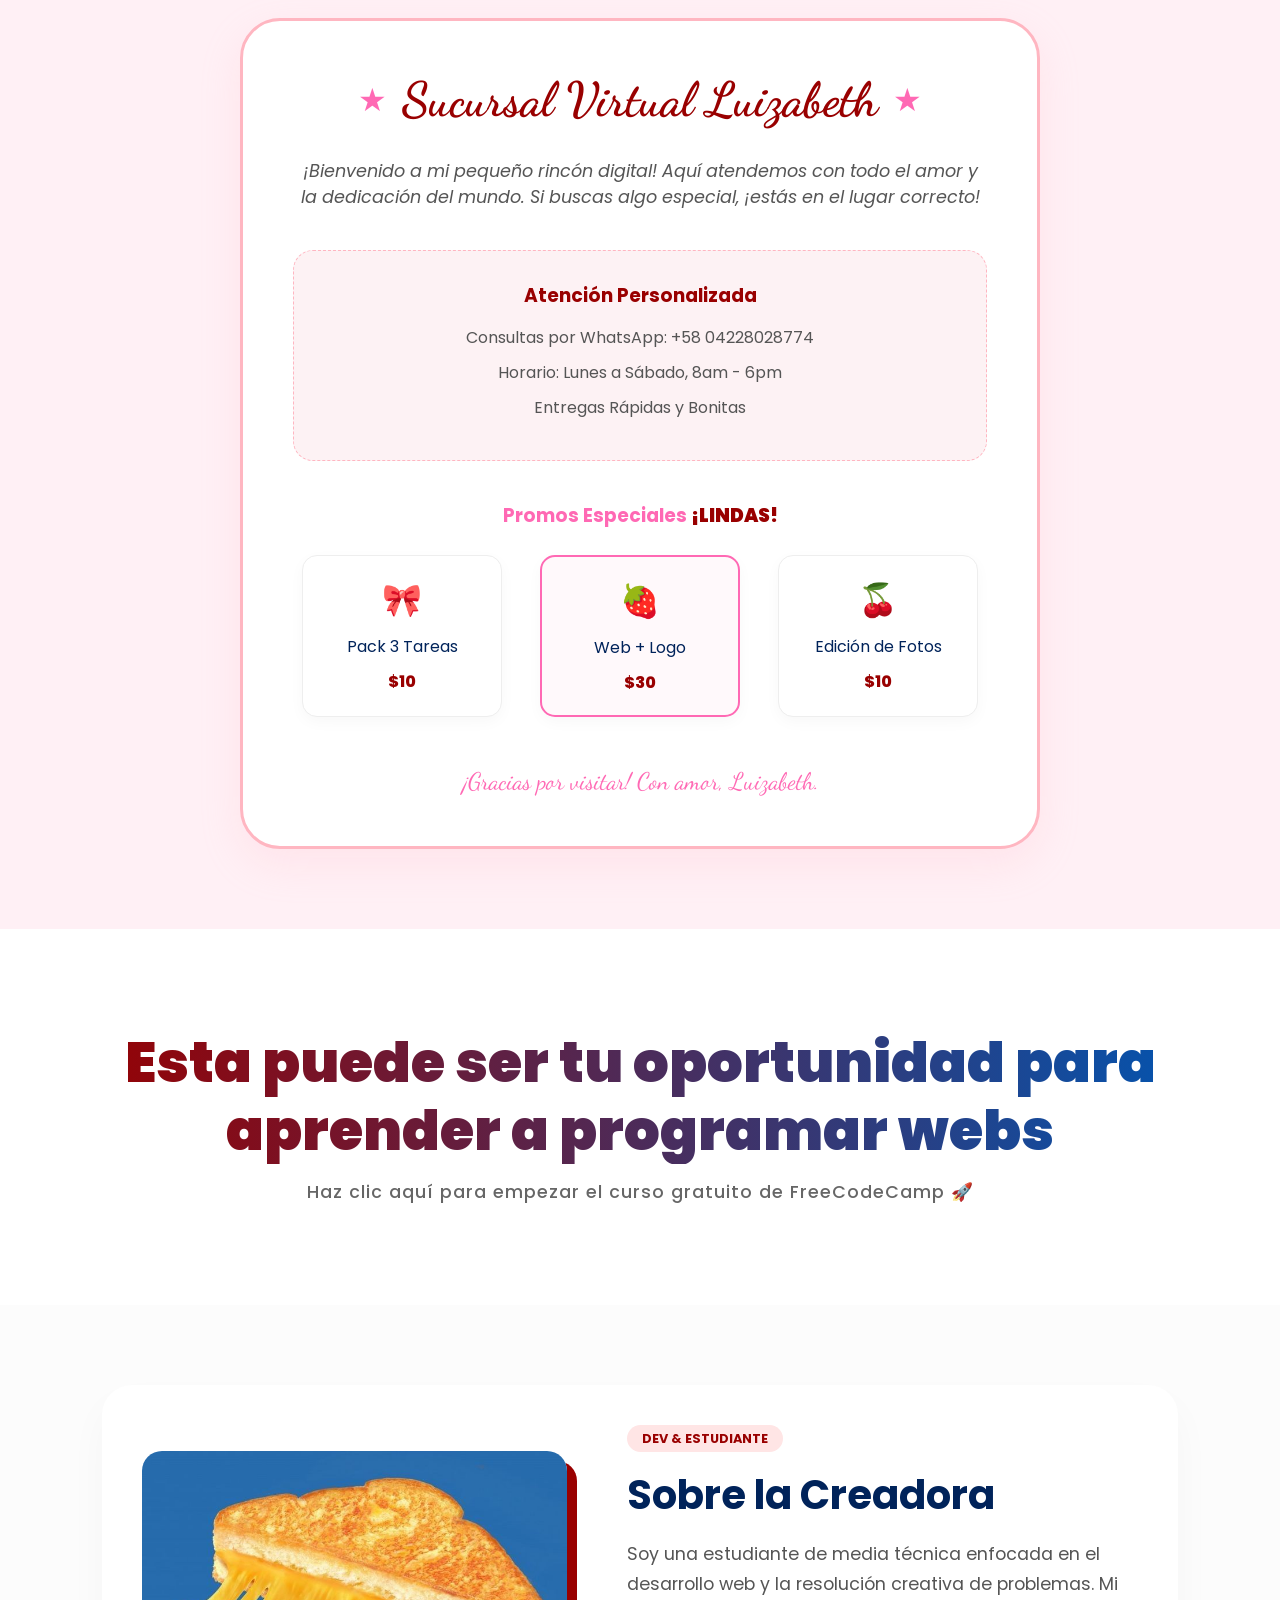
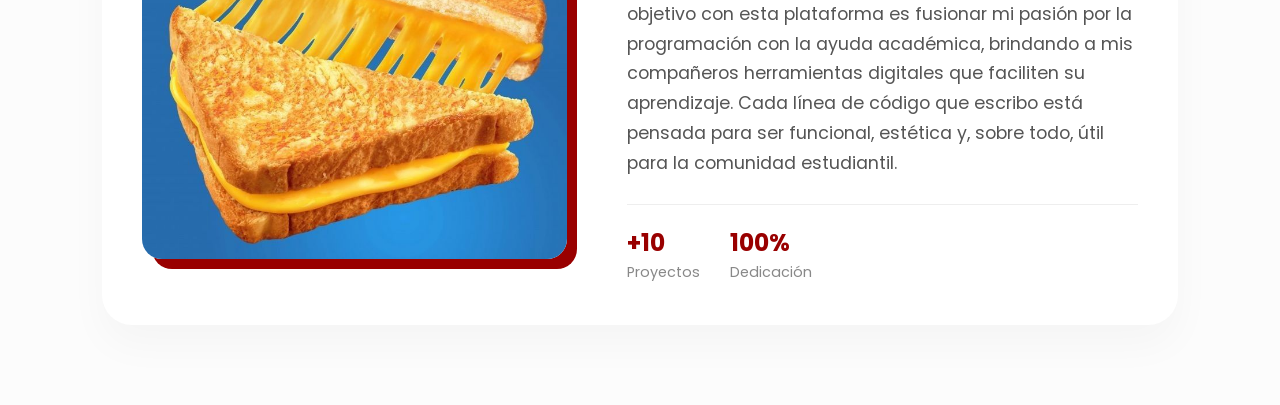
==== commit 0a2cfacb: "Update index.html" ====
--- a/index.html
+++ b/index.html
@@ -233,15 +233,12 @@
         <div class="servicio-item"><span>Formularios HTML/CSS</span><div class="overlay-precio">Desde $15</div></div>
         <div class="servicio-item"><span>Investigaciones Escritas</span><div class="overlay-precio">Desde $5</div></div>
         <div class="servicio-item"><span>Ensayos y Análisis</span><div class="overlay-precio">Desde $8</div></div>
-        <div class="servicio-item"><span>Diapositivas Animadas</span><div class="overlay-precio">Desde $10</div></div>
+        <div class="servicio-item"><span>Diapositivas Animadas</span><div class="overlay-precio">Desde $3</div></div>
         <div class="servicio-item"><span>Traducciones (Ing-Esp)</span><div class="overlay-precio">Desde $7</div></div>
-        <div class="servicio-item"><span>Logotipos Básicos</span><div class="overlay-precio">Desde $12</div></div>
-        <div class="servicio-item"><span>Edición de Imágenes</span><div class="overlay-precio">Desde $10</div></div>
-        <div class="servicio-item"><span>Banners para Redes</span><div class="overlay-precio">Desde $8</div></div>
         <div class="servicio-item"><span>Resúmenes de Libros</span><div class="overlay-precio">Desde $6</div></div>
-        <div class="servicio-item"><span>Mapas Conceptuales</span><div class="overlay-precio">Desde $5</div></div>
+        <div class="servicio-item"><span>Mapas Conceptuales</span><div class="overlay-precio">Desde $4</div></div>
         <div class="servicio-item"><span>Ejercicios de Lógica</span><div class="overlay-precio">Desde $10</div></div>
-        <div class="servicio-item"><span>Asesoría en Proyectos</span><div class="overlay-precio">Desde $15/hr</div></div>
+        <div class="servicio-item"><span>Asesoría en Proyectos</span><div class="overlay-precio">Desde $2/hr</div></div>
         <div class="servicio-item"><span>Mantenimiento Web</span><div class="overlay-precio">Desde $20</div></div>
         <div class="servicio-item"><span>Portafolios Digitales</span><div class="overlay-precio">Desde $35</div></div>
         <div class="servicio-item"><span>Transcripción de Audio</span><div class="overlay-precio">Desde $10</div></div>
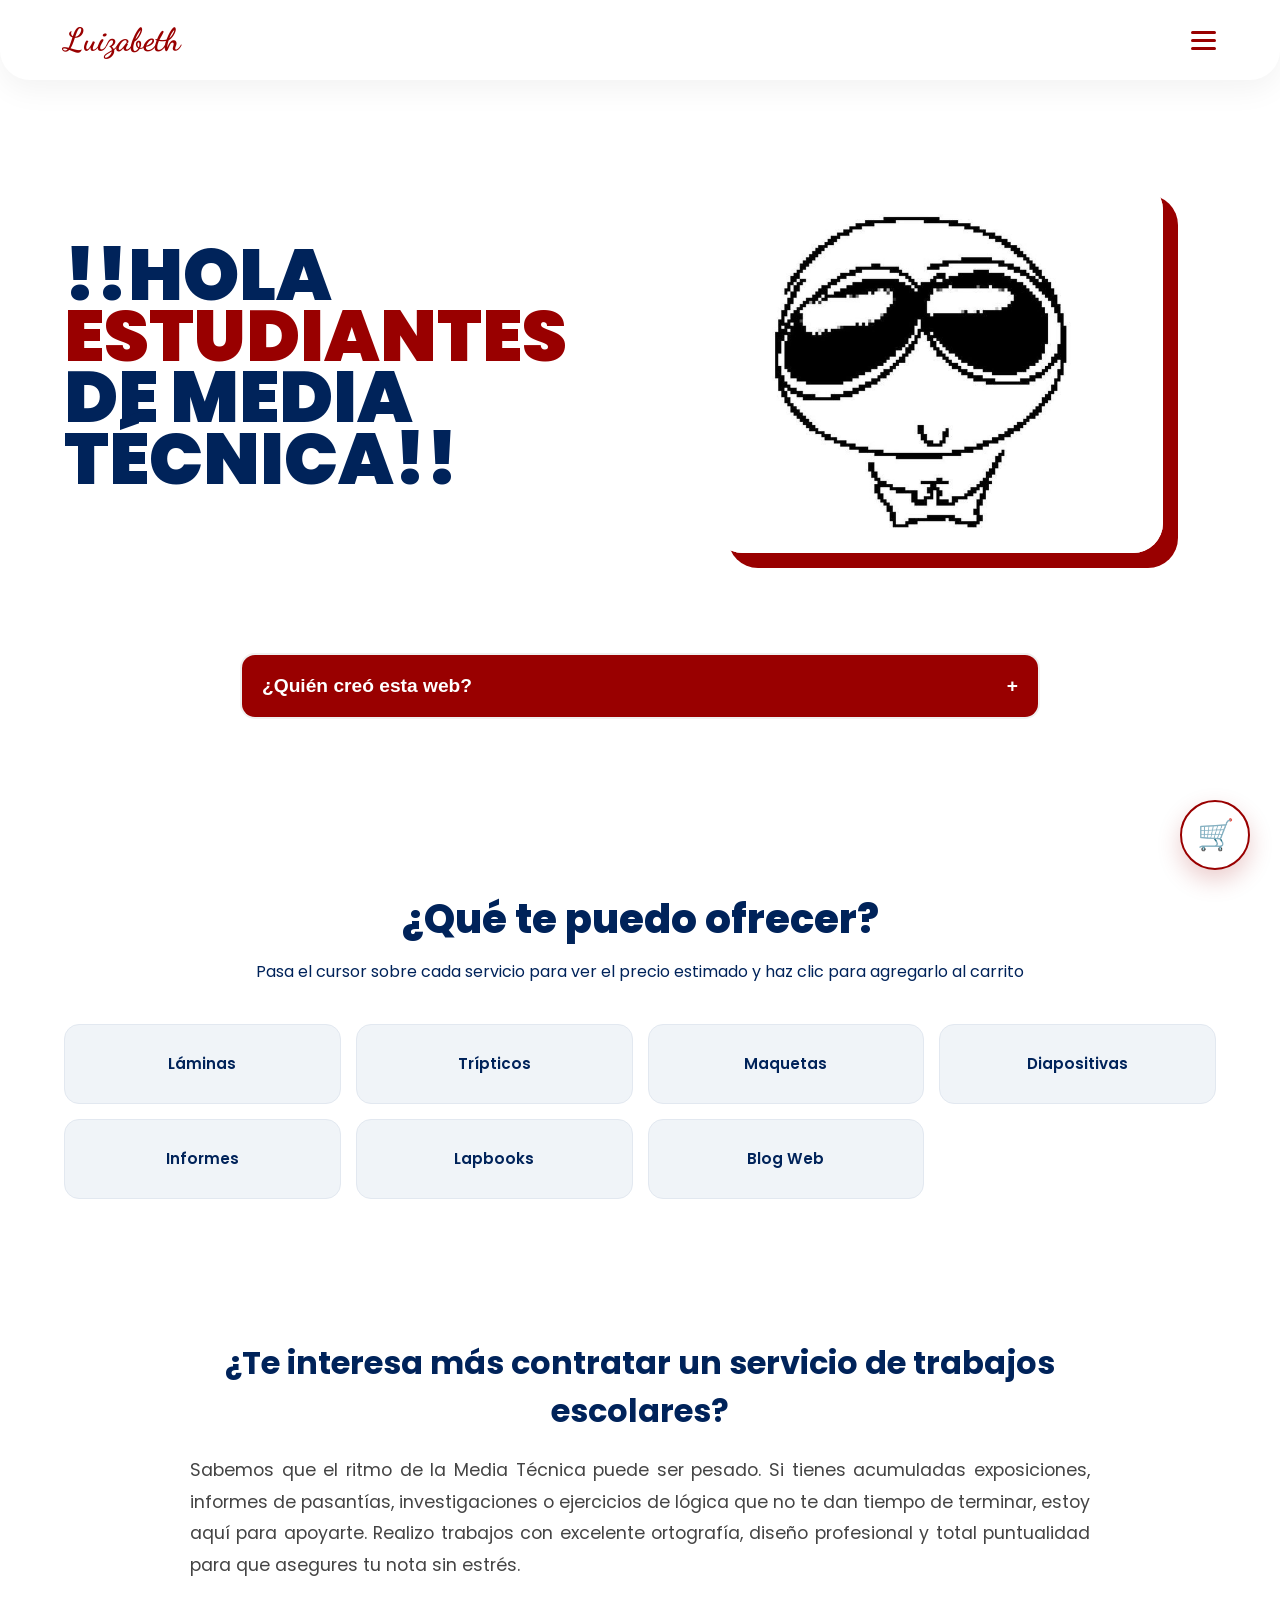
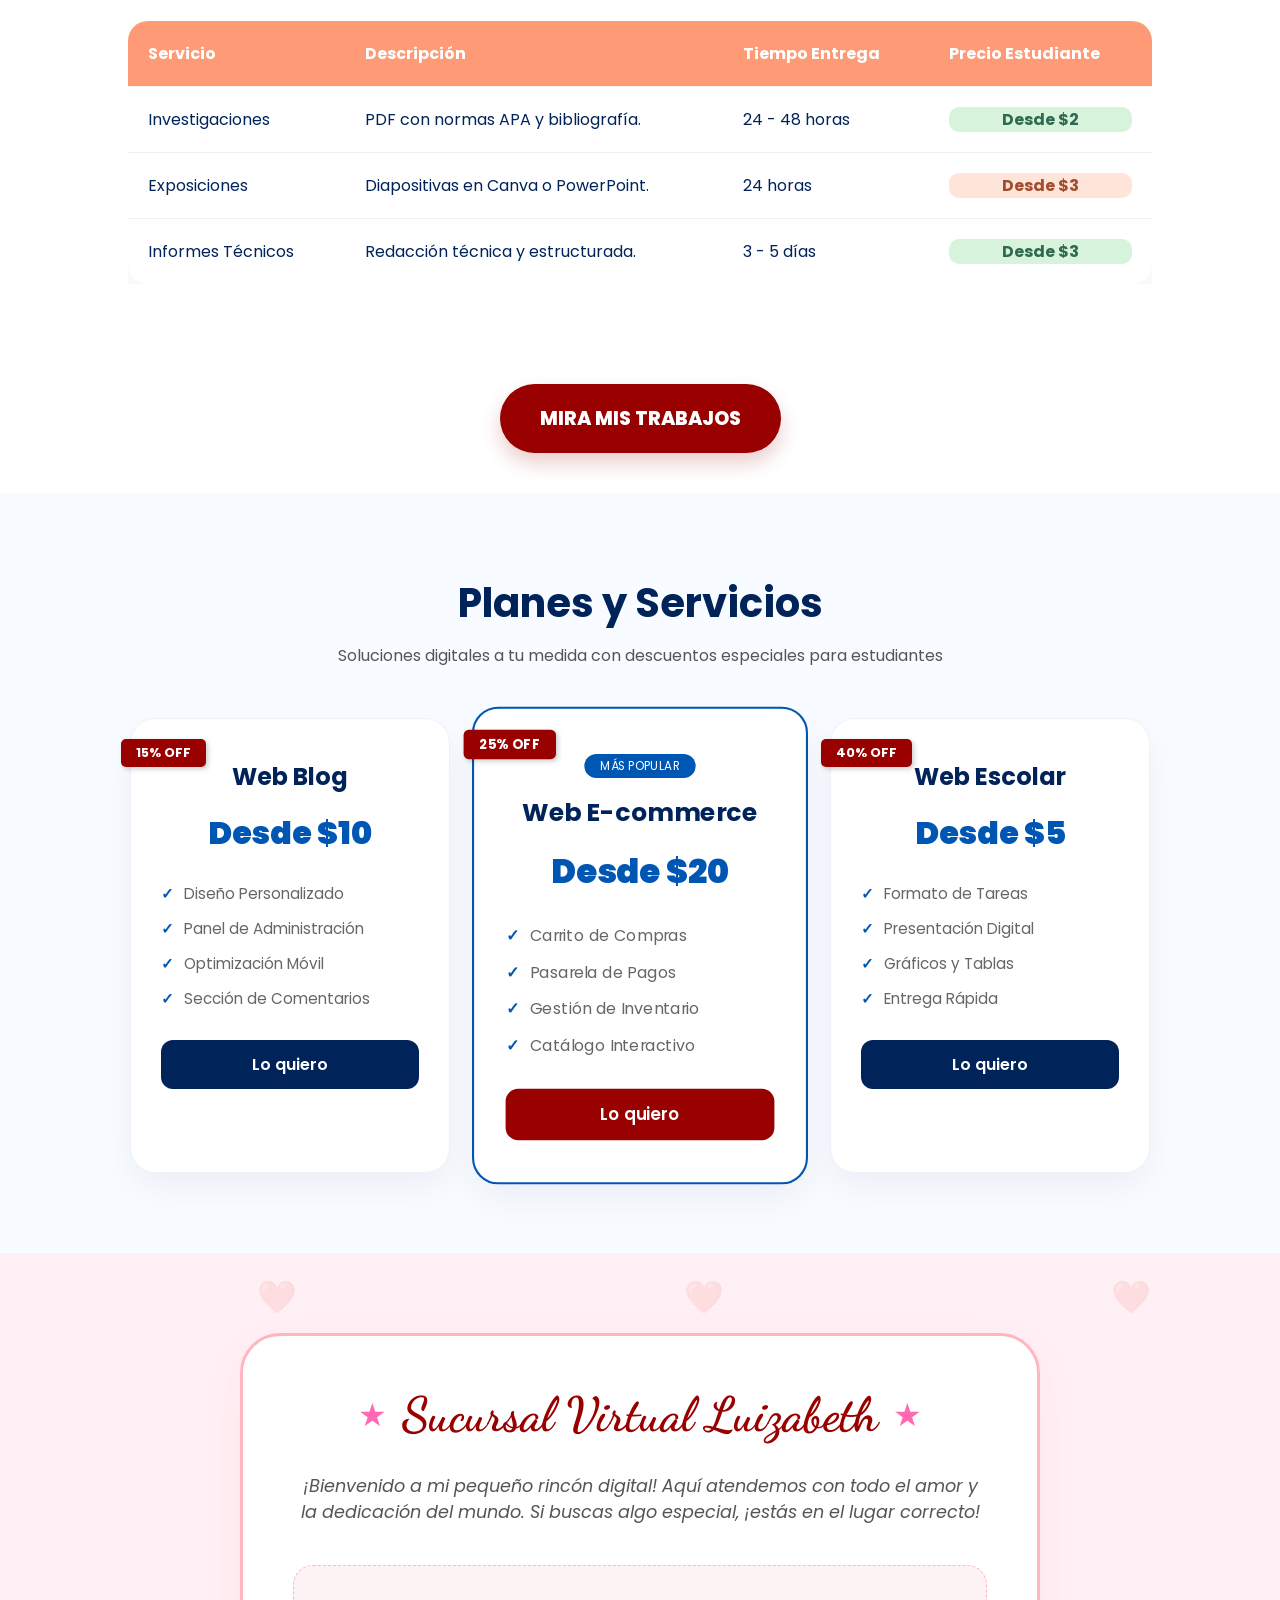
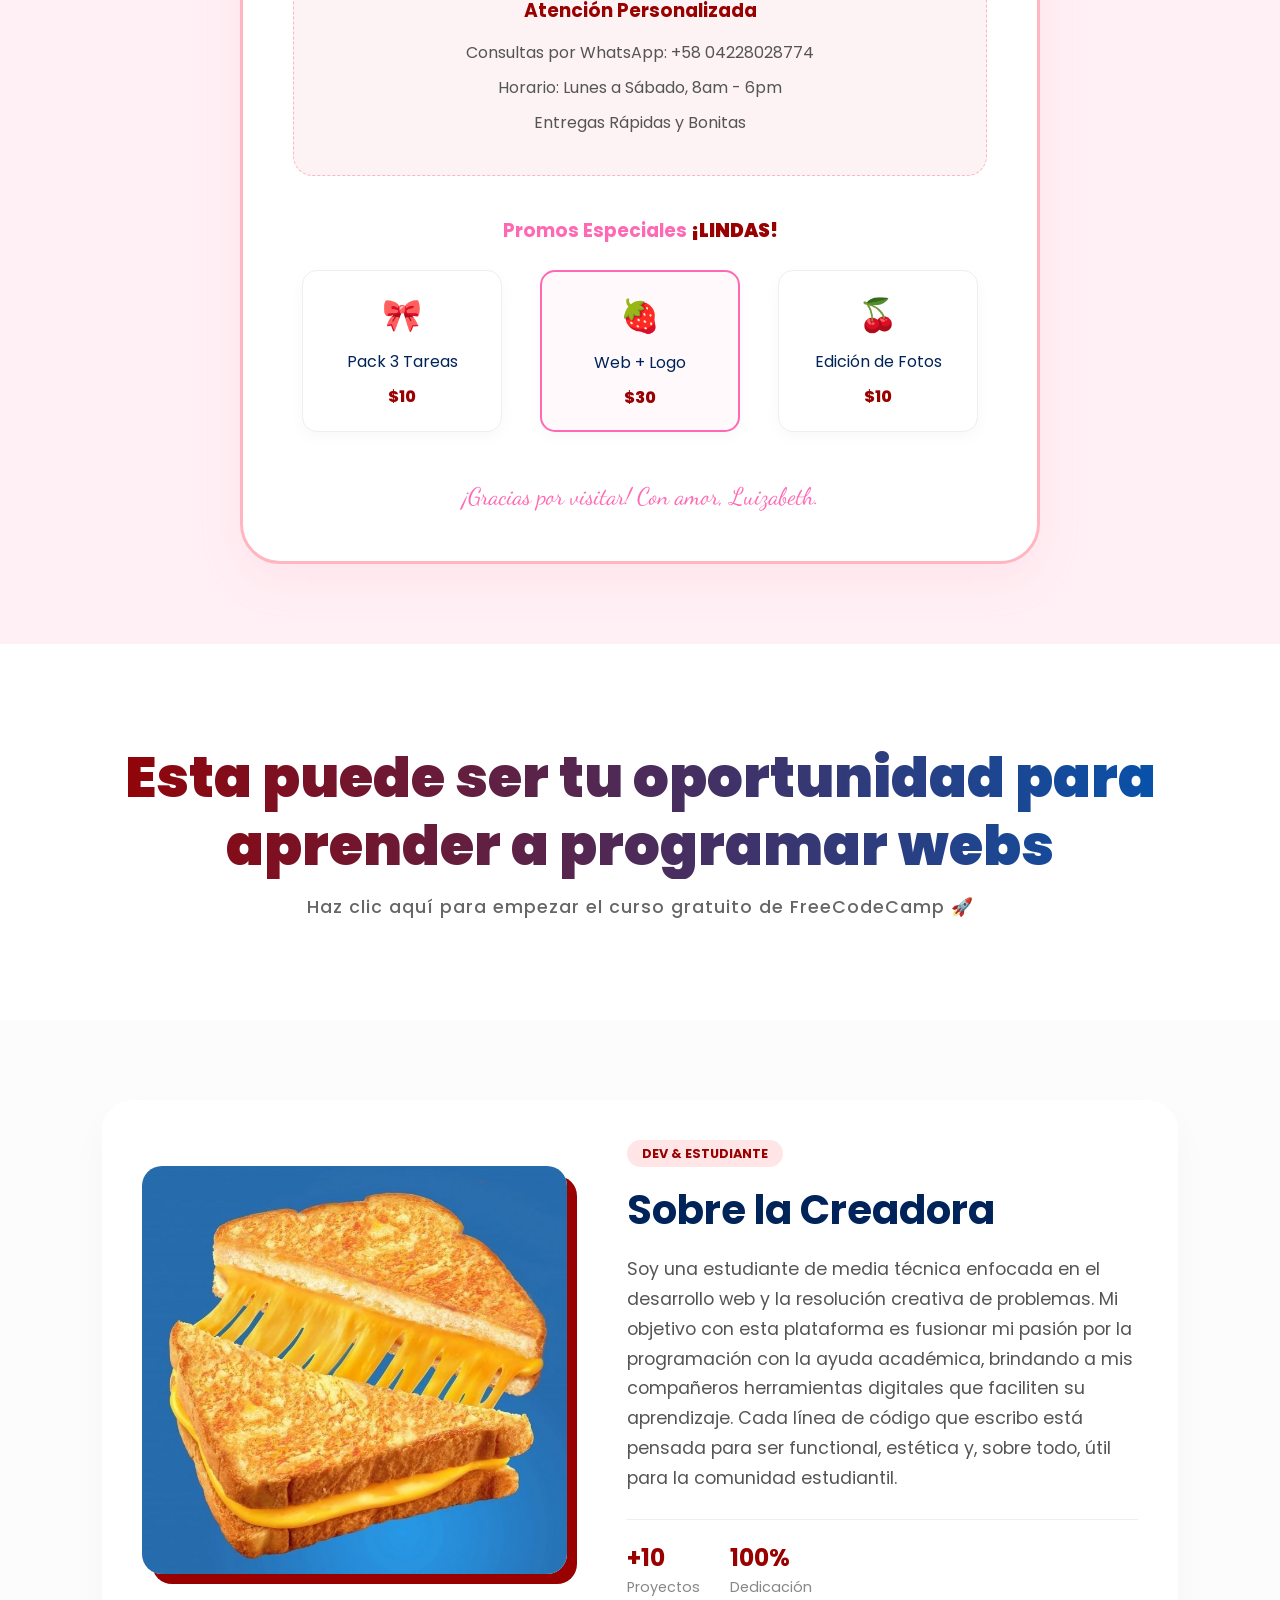
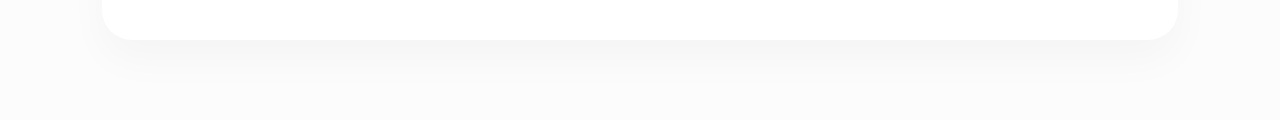
==== commit c206ef6f: "Update index.html" ====
--- a/index.html
+++ b/index.html
@@ -5,125 +5,1096 @@
     <meta name="viewport" content="width=device-width, initial-scale=1.0">
     <title>Luizabeth | Programación y Trabajos</title>
     <link href="https://fonts.googleapis.com/css2?family=Dancing+Script:wght@700&family=Poppins:wght@300;600;900&display=swap" rel="stylesheet">
-    <link rel="stylesheet" href="style.css">
+    
+    <style>
+        /* Reset */
+        * {
+            margin: 0;
+            padding: 0;
+            box-sizing: border-box;
+        }
+
+        body {
+            font-family: 'Poppins', sans-serif;
+            background-color: #ffffff;
+            color: #00235a;
+            overflow-x: hidden;
+        }
+
+        /* --- NAVBAR --- */
+        .navbar {
+            background-color: #ffffff;
+            height: 80px;
+            display: flex;
+            justify-content: space-between;
+            align-items: center;
+            padding: 0 5%;
+            position: fixed;
+            top: 0;
+            width: 100%;
+            z-index: 1000;
+            box-shadow: 0 10px 30px rgba(0,0,0,0.05);
+            border-bottom-left-radius: 30px;
+            border-bottom-right-radius: 30px;
+        }
+
+        .logo {
+            font-family: 'Dancing Script', cursive;
+            font-size: 32px;
+            color: #990000; /* Cherry Sangre */
+            text-decoration: none;
+            font-weight: 700;
+        }
+
+        .menu-hamburguesa {
+            cursor: pointer;
+            background: none;
+            border: none;
+            display: flex;
+            flex-direction: column;
+            gap: 5px;
+        }
+
+        .bar {
+            width: 25px;
+            height: 3px;
+            background-color: #990000;
+            border-radius: 2px;
+        }
+
+        .nav-links {
+            display: none;
+            position: absolute;
+            top: 85px;
+            right: 5%;
+            background: white;
+            box-shadow: 0 10px 25px rgba(0,0,0,0.1);
+            border-radius: 15px;
+            list-style: none;
+        }
+
+        .nav-links.active { 
+            display: block; 
+        }
+
+        .nav-links a {
+            display: block;
+            padding: 15px 20px;
+            color: #00235a;
+            text-decoration: none;
+            font-weight: 600;
+        }
+
+        /* --- HERO (Saludo a la izquierda) --- */
+        .hero {
+            margin-top: 120px;
+            padding: 60px 5%;
+        }
+
+        .hero-content {
+            display: flex;
+            align-items: center;
+            justify-content: flex-start; /* Alinea todo al inicio (izquierda) */
+            gap: 40px;
+            max-width: 1200px;
+            margin: 0 auto;
+        }
+
+        .hero-text {
+            flex: 1;
+            text-align: left; /* Texto a la izquierda */
+        }
+
+        .saludo {
+            font-size: clamp(2.5rem, 8vw, 4.5rem);
+            font-weight: 900;
+            line-height: 0.85;
+            color: #00235a;
+        }
+
+        .saludo span {
+            color: #990000;
+        }
+
+        .hero-img {
+            flex: 1;
+            display: flex;
+            justify-content: center;
+        }
+
+        .hero-img img {
+            width: 100%;
+            max-width: 450px;
+            border-radius: 30px;
+            box-shadow: 15px 15px 0px #990000;
+            object-fit: cover;
+        }
+
+        /* --- PESTAÑA DESPLEGABLE --- */
+        .acordeon-section {
+            padding: 40px 5%;
+            margin-bottom: 50px;
+        }
+
+        .tab-container {
+            max-width: 800px;
+            margin: 0 auto;
+            border-radius: 15px;
+            overflow: hidden;
+            border: 2px solid #f0f0f0;
+        }
+
+        .tab-header {
+            width: 100%;
+            padding: 20px;
+            background: #990000;
+            color: white;
+            border: none;
+            text-align: left;
+            font-size: 1.2rem;
+            font-weight: 600;
+            cursor: pointer;
+            display: flex;
+            justify-content: space-between;
+            align-items: center;
+        }
+
+        .tab-content {
+            max-height: 0;
+            overflow: hidden;
+            transition: max-height 0.4s ease-out;
+            background: #fffafa;
+        }
+
+        .tab-content p {
+            padding: 30px;
+            color: #333;
+            line-height: 1.8;
+        }
+
+        /* Responsive */
+        @media (max-width: 850px) {
+            .hero-content {
+                flex-direction: column;
+                text-align: center;
+            }
+            .hero-text { 
+                text-align: center; 
+            }
+            .saludo { 
+                margin-bottom: 30px; 
+            }
+        }
+
+        /* --- SECCIÓN DE PRECIOS --- */
+        .precios-section {
+            padding: 80px 5%;
+            background-color: #f8fbff; /* Azul muy clarito de fondo */
+            text-align: center;
+        }
+
+        .precios-titulo h2 {
+            font-size: 2.5rem;
+            color: #00235a;
+            margin-bottom: 10px;
+        }
+
+        .precios-titulo p {
+            color: #555;
+            margin-bottom: 50px;
+        }
+
+        .precios-container {
+            display: flex;
+            justify-content: center;
+            gap: 30px;
+            flex-wrap: wrap;
+            max-width: 1200px;
+            margin: 0 auto;
+        }
+
+        .precio-card {
+            background: white;
+            padding: 40px 30px;
+            border-radius: 25px;
+            width: 320px;
+            position: relative;
+            box-shadow: 0 15px 35px rgba(0, 35, 90, 0.05);
+            transition: all 0.3s ease;
+            border: 1px solid #eef2f7;
+        }
+
+        .precio-card:hover {
+            transform: translateY(-15px);
+            box-shadow: 0 25px 50px rgba(0, 35, 90, 0.1);
+        }
+
+        /* Tarjeta Destacada (E-commerce) */
+        .precio-card.destacado {
+            border: 2px solid #0056b3;
+            transform: scale(1.05);
+        }
+
+        .precio-card.destacado:hover {
+            transform: scale(1.05) translateY(-15px);
+        }
+
+        .descuento-tag {
+            position: absolute;
+            top: 20px;
+            left: -10px;
+            background: #990000; /* Rojo Cherry para el descuento */
+            color: white;
+            padding: 5px 15px;
+            border-radius: 5px;
+            font-size: 0.8rem;
+            font-weight: bold;
+            box-shadow: 2px 2px 5px rgba(0,0,0,0.2);
+        }
+
+        .popular-tag {
+            background: #0056b3;
+            color: white;
+            padding: 3px 15px;
+            border-radius: 20px;
+            font-size: 0.7rem;
+            display: inline-block;
+            margin-bottom: 15px;
+            text-transform: uppercase;
+        }
+
+        .precio-card h3 {
+            font-size: 1.5rem;
+            color: #00235a;
+            margin-bottom: 15px;
+        }
+
+        .monto {
+            font-size: 2rem;
+            font-weight: 900;
+            color: #0056b3; /* Azul profesional */
+            margin-bottom: 25px;
+        }
+
+        .lista-servicios {
+            list-style: none;
+            margin-bottom: 30px;
+            text-align: left;
+        }
+
+        .lista-servicios li {
+            margin-bottom: 12px;
+            color: #666;
+            font-size: 0.95rem;
+        }
+
+        .lista-servicios li::before {
+            content: "✓";
+            color: #0056b3;
+            font-weight: bold;
+            margin-right: 10px;
+        }
+
+        .btn-precio {
+            display: block;
+            background: #00235a;
+            color: white;
+            padding: 12px;
+            text-decoration: none;
+            border-radius: 12px;
+            font-weight: 600;
+            transition: 0.3s;
+            cursor: pointer;
+        }
+
+        .btn-precio:hover {
+            background: #0056b3;
+        }
+
+        .btn-destacado {
+            background: #990000; /* Botón rojo para resaltar la e-commerce */
+        }
+
+        .btn-destacado:hover {
+            background: #cc0000;
+        }
+
+        /* Responsivo */
+        @media (max-width: 768px) {
+            .precio-card.destacado {
+                transform: scale(1);
+            }
+            .precio-card.destacado:hover {
+                transform: translateY(-15px);
+            }
+        }
+
+        /* --- SECCIÓN TRABAJOS ESCOLARES --- */
+        .tareas-section {
+            padding: 60px 10%;
+            background-color: #ffffff;
+        }
+
+        .tareas-intro {
+            max-width: 900px;
+            margin: 0 auto 40px auto;
+            text-align: center;
+        }
+
+        .tareas-intro h2 {
+            font-size: 2rem;
+            color: #00235a;
+            margin-bottom: 20px;
+            font-weight: 700;
+        }
+
+        .descripcion-legible {
+            font-size: 1.1rem;
+            color: #444;
+            line-height: 1.8;
+            text-align: justify; /* Lo hace ver más como un libro o informe profesional */
+        }
+
+        /* --- TABLA HORIZONTAL --- */
+        .tabla-escolar-wrapper {
+            overflow-x: auto; /* Para que en el celular se pueda deslizar de lado */
+            margin-top: 30px;
+        }
+
+        .tabla-escolar {
+            width: 100%;
+            border-collapse: separate;
+            border-spacing: 0;
+            border-radius: 20px;
+            overflow: hidden;
+            box-shadow: 0 10px 30px rgba(0,0,0,0.05);
+        }
+
+        .tabla-escolar thead {
+            background-color: #ff9a76; /* Naranja Suave */
+            color: white;
+        }
+
+        .tabla-escolar th, .tabla-escolar td {
+            padding: 20px;
+            text-align: left;
+            border-bottom: 1px solid #f0f0f0;
+        }
+
+        .tabla-escolar tbody tr:hover {
+            background-color: #f9fffb; /* Cambio de color sutil al pasar el mouse */
+        }
+
+        /* Colores de los tags de precio */
+        .precio-tag-verde {
+            color: #2d6a4f; /* Verde oscuro legible */
+            background-color: #d8f3dc; /* Verde suave menta */
+            font-weight: 700;
+            text-align: center;
+            border-radius: 10px;
+        }
+
+        .precio-tag-naranja {
+            color: #a34b2d; /* Naranja oscuro */
+            background-color: #ffe5d9; /* Naranja muy suave */
+            font-weight: 700;
+            text-align: center;
+            border-radius: 10px;
+        }
+
+        /* Ajuste de esquinas para la tabla */
+        .tabla-escolar tr:last-child td {
+            border-bottom: none;
+        }
+
+        @media (max-width: 600px) {
+            .tareas-intro h2 {
+                font-size: 1.5rem;
+            }
+            .descripcion-legible {
+                font-size: 1rem;
+            }
+        }
+
+        .btn-galeria {
+            display: inline-block;
+            padding: 20px 40px;
+            background-color: #990000; /* Rojo Cherry */
+            color: white;
+            text-decoration: none;
+            font-weight: 800;
+            font-size: 1.2rem;
+            border-radius: 50px;
+            box-shadow: 0 10px 20px rgba(153, 0, 0, 0.2);
+            transition: all 0.3s ease;
+            text-transform: uppercase;
+        }
+
+        .btn-galeria:hover {
+            transform: scale(1.1);
+            background-color: #00235a; /* Cambia a azul al pasar el mouse */
+            box-shadow: 0 15px 25px rgba(0, 35, 90, 0.3);
+        }
+
+        /* --- SECCIÓN OFRECIMIENTOS --- */
+        .ofrecimientos-section {
+            padding: 80px 5%;
+            background-color: #ffffff;
+            text-align: center;
+        }
+
+        .ofrecimientos-header h2 {
+            font-size: 2.5rem;
+            color: #00235a;
+            margin-bottom: 10px;
+            font-weight: 800;
+        }
+
+        .servicios-grid {
+            display: grid;
+            grid-template-columns: repeat(auto-fill, minmax(220px, 1fr));
+            gap: 15px;
+            max-width: 1200px;
+            margin: 40px auto 0 auto;
+        }
+
+        .servicio-item {
+            background-color: #f0f4f8; /* Azul muy pálido */
+            padding: 25px 15px;
+            border-radius: 15px;
+            position: relative;
+            overflow: hidden;
+            display: flex;
+            align-items: center;
+            justify-content: center;
+            min-height: 80px;
+            cursor: pointer;
+            border: 1px solid #e2e8f0;
+            transition: transform 0.3s ease, background-color 0.2s;
+        }
+
+        .servicio-item span {
+            font-weight: 600;
+            color: #00235a;
+            font-size: 0.95rem;
+        }
+
+        /* El efecto del precio al pasar el cursor */
+        .overlay-precio {
+            position: absolute;
+            top: 100%; /* Escondido abajo */
+            left: 0;
+            width: 100%;
+            height: 100%;
+            background-color: #990000; /* Cherry Rojo Sangre */
+            color: white;
+            display: flex;
+            align-items: center;
+            justify-content: center;
+            font-weight: 800;
+            font-size: 1.1rem;
+            transition: top 0.3s ease; /* Animación de deslizamiento */
+        }
+
+        .servicio-item:hover {
+            transform: translateY(-5px);
+        }
+
+        .servicio-item:hover .overlay-precio {
+            top: 0; /* Sube y cubre el item */
+        }
+
+        /* Responsivo */
+        @media (max-width: 600px) {
+            .servicios-grid {
+                grid-template-columns: repeat(2, 1fr); /* 2 columnas en móvil */
+            }
+            .servicio-item {
+                padding: 15px 10px;
+                font-size: 0.8rem;
+            }
+        }
+
+        /* --- SECCIÓN SUCURSAL COQUETTE --- */
+        .sucursal-coquette {
+            padding: 80px 5%;
+            background-color: #fff0f5; /* Rosa Lavanda muy clarito */
+            text-align: center;
+            position: relative;
+            overflow: hidden;
+        }
+
+        /* Decoración flotante */
+        .sucursal-decor {
+            position: absolute;
+            top: 20px;
+            width: 100%;
+            display: flex;
+            justify-content: space-around;
+            pointer-events: none;
+        }
+
+        .corazon-icono {
+            font-size: 2rem;
+            color: rgba(153, 0, 0, 0.1); /* Cherry muy transparente */
+            animation: flotar 3s ease-in-out infinite alternate;
+        }
+
+        .corazon-icono:nth-child(2) { animation-delay: 1s; }
+        .corazon-icono:nth-child(3) { animation-delay: 2s; }
+
+        .sucursal-card {
+            background: white;
+            max-width: 800px;
+            margin: 0 auto;
+            padding: 50px;
+            border-radius: 40px;
+            box-shadow: 0 15px 40px rgba(255, 182, 193, 0.2); /* Sombra rosa suave */
+            border: 3px solid #ffb6c1; /* Rosa Claro */
+            position: relative;
+        }
+
+        .sucursal-header {
+            display: flex;
+            justify-content: center;
+            align-items: center;
+            gap: 15px;
+            margin-bottom: 30px;
+        }
+
+        .sucursal-header h2 {
+            font-family: 'Dancing Script', cursive;
+            font-size: 3rem;
+            color: #990000; /* Cherry Rojo Sangre */
+            font-weight: 700;
+        }
+
+        .estrellita {
+            font-size: 2rem;
+            color: #ff69b4; /* Rosa Fuerte */
+        }
+
+        .sucursal-intro {
+            font-size: 1.1rem;
+            color: #555;
+            margin-bottom: 40px;
+            font-style: italic;
+            font-family: 'Poppins', sans-serif;
+        }
+
+        .atencion-box {
+            background-color: #fdf2f4; /* Rosa Pastel muy suave */
+            padding: 30px;
+            border-radius: 20px;
+            margin-bottom: 40px;
+            border: 1px dashed #ffb6c1;
+        }
+
+        .atencion-box h3 {
+            color: #990000;
+            margin-bottom: 15px;
+        }
+
+        .atencion-box ul {
+            list-style: none;
+            color: #555;
+        }
+
+        .atencion-box li {
+            margin-bottom: 10px;
+        }
+
+        .promos-lindas h3 {
+            color: #ff69b4; /* Rosa Fuerte */
+            margin-bottom: 25px;
+        }
+
+        .destaque {
+            font-weight: 900;
+            color: #990000;
+        }
+
+        .promo-grid {
+            display: flex;
+            justify-content: space-around;
+            gap: 20px;
+            flex-wrap: wrap;
+        }
+
+        .promo-item {
+            background: #fff;
+            padding: 20px;
+            border-radius: 15px;
+            width: 200px;
+            border: 1px solid #eee;
+            box-shadow: 0 5px 15px rgba(0,0,0,0.03);
+            transition: transform 0.3s ease;
+            cursor: pointer;
+        }
+
+        .promo-item:hover {
+            transform: translateY(-10px);
+        }
+
+        .destacado-promo {
+            border: 2px solid #ff69b4;
+            background-color: #fff9fb;
+        }
+
+        .promo-icono {
+            font-size: 2rem;
+            display: block;
+            margin-bottom: 10px;
+        }
+
+        .promo-precio {
+            font-weight: 800;
+            color: #990000;
+            display: block;
+            margin-top: 10px;
+        }
+
+        .sucursal-footer {
+            margin-top: 50px;
+            font-family: 'Dancing Script', cursive;
+            font-size: 1.5rem;
+            color: #ff69b4;
+        }
+
+        /* --- SECCIÓN OPORTUNIDAD --- */
+        .aprender-section {
+            padding: 100px 5%;
+            text-align: center;
+            background-color: #ffffff;
+        }
+
+        .titulo-enlace {
+            text-decoration: none; /* Quita el subrayado azul feo del link */
+            display: inline-block;
+            transition: transform 0.3s ease;
+        }
+
+        .titulo-oportunidad {
+            font-size: clamp(1.8rem, 5vw, 3.5rem); /* Se adapta al tamaño de la pantalla */
+            font-weight: 900;
+            line-height: 1.2;
+            /* Efecto de degradado Cherry a Azul */
+            background: linear-gradient(90deg, #990000, #0056b3);
+            -webkit-background-clip: text;
+            -webkit-text-fill-color: transparent;
+            cursor: pointer;
+            margin-bottom: 15px;
+        }
+
+        .sub-click {
+            color: #666;
+            font-weight: 500;
+            font-size: 1.1rem;
+            letter-spacing: 1px;
+        }
+
+        /* Efecto al tocar o pasar el mouse */
+        .titulo-enlace:hover {
+            transform: scale(1.05); /* Se agranda un poquito */
+        }
+
+        .titulo-enlace:hover .titulo-oportunidad {
+            filter: drop-shadow(0px 5px 15px rgba(153, 0, 0, 0.2));
+        }
+
+        @media (max-width: 600px) {
+            .titulo-oportunidad {
+                padding: 0 10px;
+            }
+        }
+
+        /* --- SECCIÓN DETALLE CREADORA --- */
+        .creadora-detail {
+            padding: 80px 8%;
+            background-color: #fcfcfc;
+        }
+
+        .creadora-container {
+            display: flex;
+            align-items: center;
+            gap: 60px;
+            max-width: 1100px;
+            margin: 0 auto;
+            background: white;
+            padding: 40px;
+            border-radius: 30px;
+            box-shadow: 0 20px 40px rgba(0,0,0,0.03);
+        }
+
+        .creadora-img-col {
+            flex: 1;
+        }
+
+        .creadora-img-col img {
+            width: 100%;
+            border-radius: 20px;
+            display: block;
+            box-shadow: 10px 10px 0px #990000; /* Detalle en Rojo Cherry */
+            object-fit: cover;
+        }
+
+        .creadora-text-col {
+            flex: 1.2;
+        }
+
+        .tag-creadora {
+            background: #ffe5e5;
+            color: #990000;
+            padding: 5px 15px;
+            border-radius: 50px;
+            font-size: 0.8rem;
+            font-weight: 700;
+            text-transform: uppercase;
+        }
+
+        .creadora-text-col h2 {
+            font-size: 2.5rem;
+            color: #00235a;
+            margin: 15px 0;
+        }
+
+        .creadora-text-col p {
+            font-size: 1.1rem;
+            color: #555;
+            line-height: 1.7;
+            margin-bottom: 25px;
+        }
+
+        .creadora-stats {
+            display: flex;
+            gap: 30px;
+            border-top: 1px solid #eee;
+            padding-top: 20px;
+        }
+
+        .creadora-stats strong {
+            display: block;
+            font-size: 1.5rem;
+            color: #990000;
+        }
+
+        .creadora-stats p {
+            font-size: 0.9rem;
+            color: #888;
+            margin: 0;
+        }
+
+        /* Fallbacks visuales para imágenes rotas */
+        .img-fallback-container {
+            width: 100%;
+            max-width: 450px;
+            aspect-ratio: 1 / 1;
+            background: linear-gradient(135deg, #00235a 0%, #990000 100%);
+            border-radius: 30px;
+            box-shadow: 15px 15px 0px #990000;
+            display: flex;
+            flex-direction: column;
+            justify-content: center;
+            align-items: center;
+            color: #ffffff;
+            padding: 20px;
+            text-align: center;
+        }
+        
+        .img-fallback-container.creadora {
+            box-shadow: 10px 10px 0px #990000;
+            border-radius: 20px;
+        }
+
+        .img-fallback-container svg {
+            width: 80px;
+            height: 80px;
+            margin-bottom: 15px;
+            fill: currentColor;
+        }
+
+        .img-fallback-container span {
+            font-family: 'Dancing Script', cursive;
+            font-size: 1.8rem;
+            font-weight: bold;
+        }
+
+        /* CARRITO FLOTANTE */
+        .cart-floating {
+            position: fixed;
+            bottom: 30px;
+            right: 30px;
+            width: 70px;
+            height: 70px;
+            background-color: #ffffff;
+            border-radius: 50%;
+            display: flex;
+            align-items: center;
+            justify-content: center;
+            box-shadow: 0 10px 25px rgba(153, 0, 0, 0.2);
+            cursor: pointer;
+            z-index: 2000;
+            transition: 0.3s;
+            border: 2px solid #990000;
+        }
+
+        .cart-floating:hover {
+            transform: scale(1.1);
+        }
+
+        .cart-emoji {
+            font-size: 30px;
+        }
+
+        .cart-dot {
+            position: absolute;
+            top: 5px;
+            right: 5px;
+            width: 18px;
+            height: 18px;
+            background-color: #ff0000;
+            border-radius: 50%;
+            border: 2px solid white;
+            display: none; /* Se activa con JS */
+        }
+
+        /* TOAST NOTIFICATIONS */
+        .toast-container {
+            position: fixed;
+            top: 20px;
+            right: 20px;
+            z-index: 9999;
+            display: flex;
+            flex-direction: column;
+            gap: 10px;
+            pointer-events: none;
+            max-width: 350px;
+            width: 100%;
+        }
+
+        .toast-alert {
+            background-color: #ffffff;
+            color: #00235a;
+            padding: 16px 20px;
+            border-radius: 16px;
+            box-shadow: 0 10px 30px rgba(0,0,0,0.15);
+            display: flex;
+            align-items: center;
+            gap: 12px;
+            animation: slideIn 0.3s ease forwards, fadeOut 0.3s ease 3.7s forwards;
+            pointer-events: auto;
+            border-left: 5px solid #990000;
+        }
+
+        .toast-alert.error {
+            border-left-color: #ff4d4d;
+        }
+
+        .toast-alert.success {
+            border-left-color: #2d6a4f;
+        }
+
+        .toast-text {
+            font-size: 0.9rem;
+            font-weight: 600;
+            line-height: 1.4;
+        }
+
+        /* Animaciones */
+        @keyframes flotar {
+            from { transform: translateY(0px); }
+            to { transform: translateY(-15px); }
+        }
+
+        @keyframes slideIn {
+            from {
+                transform: translateX(120%);
+                opacity: 0;
+            }
+            to {
+                transform: translateX(0);
+                opacity: 1;
+            }
+        }
+
+        @keyframes fadeOut {
+            from {
+                transform: translateX(0);
+                opacity: 1;
+            }
+            to {
+                transform: translateX(120%);
+                opacity: 0;
+            }
+        }
+
+        /* Responsivo para celulares */
+        @media (max-width: 850px) {
+            .creadora-container {
+                flex-direction: column;
+                text-align: center;
+                padding: 30px;
+            }
+            .creadora-stats {
+                justify-content: center;
+            }
+            .creadora-img-col img {
+                box-shadow: 0px 10px 0px #990000;
+            }
+        }
+
+        @media (max-width: 768px) {
+            .sucursal-header h2 { font-size: 2.2rem; }
+            .sucursal-card { padding: 30px; }
+            .promo-grid { flex-direction: column; align-items: center; }
+        }
+    </style>
+    
+    <!-- Definición temprana para evitar errores de ReferenceError al cargar las imágenes -->
+    <script>
+        /* ==========================================
+           1. MANEJO DE IMÁGENES ROTAS (FALLBACK)
+           ========================================== */
+        function handleImageError(containerId, title, isCreadora = false) {
+            const container = document.getElementById(containerId);
+            if (!container) return;
+            
+            // Creamos un fallback hermoso con CSS en vez de mostrar una imagen rota
+            container.innerHTML = `
+                <div class="img-fallback-container ${isCreadora ? 'creadora' : ''}">
+                    <svg viewBox="0 0 24 24">
+                        <path d="M12 12c2.21 0 4-1.79 4-4s-1.79-4-4-4-4 1.79-4 4 1.79 4 4 4zm0 2c-2.67 0-8 1.34-8 4v2h16v-2c0-2.66-5.33-4-8-4z"/>
+                    </svg>
+                    <span>${title}</span>
+                </div>
+            `;
+        }
+    </script>
 </head>
 <body>
+
+<!-- Contenedor para notificaciones flotantes hermosas -->
+<div id="toast-container" class="toast-container"></div>
+
 <div id="cart-floating" class="cart-floating" onclick="location.href='carrito.html'">
     <span class="cart-emoji">🛒</span>
     <div id="cart-dot" class="cart-dot"></div>
 </div>
 
-<script>
-    // Sistema de Carrito de Luizabeth
-    let carrito = JSON.parse(localStorage.getItem('mi_carrito')) || [];
-
-    function actualizarPuntoRojo() {
-        const dot = document.getElementById('cart-dot');
-        // Si hay 4 o más, aparece el punto rojo
-        if (carrito.length >= 4) {
-            dot.style.display = 'block';
-        } else {
-            dot.style.display = 'none';
-        }
-    }
-
-    function agregarAlCarrito(nombre, precio) {
-        if (carrito.length >= 4) {
-            alert("¡Carrito lleno! El límite son 4 servicios para asegurar la calidad ✨");
-            return;
-        }
-        carrito.push({ nombre, precio });
-        localStorage.setItem('mi_carrito', JSON.stringify(carrito));
-        actualizarPuntoRojo();
-        
-        // Animación de rebote al agregar
-        const cart = document.getElementById('cart-floating');
-        cart.style.transform = "scale(1.2) rotate(10deg)";
-        setTimeout(() => { cart.style.transform = "scale(1)"; }, 200);
-    }
-
-    // Convertir todos tus botones en botones de "Agregar"
-    document.querySelectorAll('.btn-precio, .servicio-item').forEach(boton => {
-        boton.addEventListener('click', (e) => {
-            // Evitamos que el link de WhatsApp se abra si es un botón de precio normal
-            if(boton.classList.contains('btn-precio')) e.preventDefault();
-            
-            let nombre = boton.querySelector('h3')?.innerText || boton.querySelector('span')?.innerText;
-            let precio = boton.querySelector('.monto')?.innerText || boton.querySelector('.overlay-precio')?.innerText;
-            
-            agregarAlCarrito(nombre, precio);
-        });
-    });
-
-    // Iniciar el punto rojo al cargar
-    actualizarPuntoRojo();
-</script>
-    <nav class="navbar">
-        <a href="#" class="logo">Luizabeth</a>
-        
-        <button class="menu-hamburguesa" onclick="toggleMenu()">
-            <div class="bar"></div>
-            <div class="bar"></div>
-            <div class="bar"></div>
+<nav class="navbar">
+    <a href="#" class="logo">Luizabeth</a>
+    
+    <button class="menu-hamburguesa" onclick="toggleMenu()" aria-label="Abrir menú">
+        <div class="bar"></div>
+        <div class="bar"></div>
+        <div class="bar"></div>
+    </button>
+
+    <ul class="nav-links" id="menu">
+        <li><a href="https://wa.me/5804228028774" target="_blank">Contacto: +58 04228028774</a></li>
+        <li><a href="#creador">Ir a Biografía</a></li>
+    </ul>
+</nav>
+
+<header class="hero">
+    <div class="hero-content">
+        <div class="hero-text">
+            <h1 class="saludo">
+                !!HOLA<br>
+                <span>ESTUDIANTES</span><br>
+                DE MEDIA TÉCNICA!!
+            </h1>
+        </div>
+        <div class="hero-img" id="hero-img-container">
+            <img src="autista.jpg" alt="Luizabeth Dev" id="hero-img-pic" onerror="handleImageError('hero-img-container', 'Luizabeth Dev')">
+        </div>
+    </div>
+</header>
+
+<section class="acordeon-section">
+    <div class="tab-container">
+        <button class="tab-header" onclick="toggleTab()">
+            ¿Quién creó esta web? <span>+</span>
         </button>
-
-        <ul class="nav-links" id="menu">
-            <li><a href="https://wa.me/5804228028774" target="_blank">Contacto: +58 04228028774</a></li>
-            <li><a href="#creador">Ir a Biografía</a></li>
-        </ul>
-    </nav>
-
-    <header class="hero">
-        <div class="hero-content">
-            <div class="hero-text">
-                <h1 class="saludo">
-                    !!HOLA<br>
-                    <span>ESTUDIANTES</span><br>
-                    DE MEDIA TÉCNICA!!
-                </h1>
-            </div>
-            <div class="hero-img">
-                <img src="autista.jpg" alt="Luizabeth Dev">
-            </div>
+        <div id="tabContent" class="tab-content">
+            <p>
+                ¡Hola! Soy <b>Luizabeth</b>, estudiante de media técnica y apasionada por la programación. 
+                Creé este sitio para demostrar que el código no solo es lógica, sino también arte. 
+                Mi meta es ayudar a mis compañeros a superar retos académicos ofreciendo soluciones 
+                tecnológicas creativas y trabajos escolares impecables.
+            </p>
         </div>
-    </header>
-
-    <section class="acordeon-section">
-        <div class="tab-container">
-            <button class="tab-header" onclick="toggleTab()">
-                ¿Quién creó esta web? <span>+</span>
-            </button>
-            <div id="tabContent" class="tab-content">
-                <p>
-                    ¡Hola! Soy <b>Luizabeth</b>, estudiante de media técnica y apasionada por la programación. 
-                    Creé este sitio para demostrar que el código no solo es lógica, sino también arte. 
-                    Mi meta es ayudar a mis compañeros a superar retos académicos ofreciendo soluciones 
-                    tecnológicas creativas y trabajos escolares impecables.
-                </p>
-            </div>
-        </div>
-    </section>
-
-    <script>
-        // Función para el menú hamburguesa
-        function toggleMenu() {
-            document.getElementById('menu').classList.toggle('active');
-        }
-
-        // Función para la pestaña desplegable
-        function toggleTab() {
-            const content = document.getElementById('tabContent');
-            const header = document.querySelector('.tab-header span');
-            
-            if (content.style.maxHeight) {
-                content.style.maxHeight = null;
-                header.innerText = "+";
-            } else {
-                content.style.maxHeight = content.scrollHeight + "px";
-                header.innerText = "-";
-            }
-        }
-    </script>
+    </div>
+</section>
+
+<!-- [Sección Reubicada: ¿Qué te puedo ofrecer? - Ahora con tus servicios actualizados] -->
+<section class="ofrecimientos-section">
+    <div class="ofrecimientos-header">
+        <h2>¿Qué te puedo ofrecer?</h2>
+        <p>Pasa el cursor sobre cada servicio para ver el precio estimado y haz clic para agregarlo al carrito</p>
+    </div>
+
+    <div class="servicios-grid">
+        <div class="servicio-item"><span>Láminas</span><div class="overlay-precio">Desde $4</div></div>
+        <div class="servicio-item"><span>Trípticos</span><div class="overlay-precio">Desde $2</div></div>
+        <div class="servicio-item"><span>Maquetas</span><div class="overlay-precio">Desde $10</div></div>
+        <div class="servicio-item"><span>Diapositivas</span><div class="overlay-precio">Desde $2</div></div>
+        <div class="servicio-item"><span>Informes</span><div class="overlay-precio">Desde $2</div></div>
+        <div class="servicio-item"><span>Lapbooks</span><div class="overlay-precio">Desde $4</div></div>
+        <div class="servicio-item"><span>Blog Web</span><div class="overlay-precio">Desde $10</div></div>
+    </div>
+</section>
+
+<section class="tareas-section">
+    <div class="tareas-intro">
+        <h2>¿Te interesa más contratar un servicio de trabajos escolares?</h2>
+        <p class="descripcion-legible">
+            Sabemos que el ritmo de la Media Técnica puede ser pesado. Si tienes acumuladas exposiciones, 
+            informes de pasantías, investigaciones o ejercicios de lógica que no te dan tiempo de terminar, 
+            estoy aquí para apoyarte. Realizo trabajos con excelente ortografía, diseño profesional y 
+            total puntualidad para que asegures tu nota sin estrés.
+        </p>
+    </div>
+
+    <div class="tabla-escolar-wrapper">
+        <table class="tabla-escolar">
+            <thead>
+                <tr>
+                    <th>Servicio</th>
+                    <th>Descripción</th>
+                    <th>Tiempo Entrega</th>
+                    <th>Precio Estudiante</th>
+                </tr>
+            </thead>
+            <tbody>
+                <tr class="fila-tarea" style="cursor: pointer;">
+                    <td>Investigaciones</td>
+                    <td>PDF con normas APA y bibliografía.</td>
+                    <td>24 - 48 horas</td>
+                    <td><div class="precio-tag-verde">Desde $2</div></td>
+                </tr>
+                <tr class="fila-tarea" style="cursor: pointer;">
+                    <td>Exposiciones</td>
+                    <td>Diapositivas en Canva o PowerPoint.</td>
+                    <td>24 horas</td>
+                    <td><div class="precio-tag-naranja">Desde $3</div></td>
+                </tr>
+                <tr class="fila-tarea" style="cursor: pointer;">
+                    <td>Informes Técnicos</td>
+                    <td>Redacción técnica y estructurada.</td>
+                    <td>3 - 5 días</td>
+                    <td><div class="precio-tag-verde">Desde $3</div></td>
+                </tr>
+            </tbody>
+        </table>
+    </div>
+</section>
+
+<div style="text-align: center; padding: 40px;">
+    <a href="trabajos.html" class="btn-galeria">Mira mis trabajos</a>
+</div>
+
+<!-- [Sección Reubicada: Planes y Servicios] -->
 <section class="precios-section">
     <div class="precios-titulo">
         <h2>Planes y Servicios</h2>
@@ -141,7 +1112,7 @@
                 <li>Optimización Móvil</li>
                 <li>Sección de Comentarios</li>
             </ul>
-            <a href="https://wa.me/5804228028774" class="btn-precio">Lo quiero</a>
+            <a href="#" class="btn-precio">Lo quiero</a>
         </div>
 
         <div class="precio-card destacado">
@@ -155,7 +1126,7 @@
                 <li>Gestión de Inventario</li>
                 <li>Catálogo Interactivo</li>
             </ul>
-            <a href="https://wa.me/5804228028774" class="btn-precio btn-destacado">Lo quiero</a>
+            <a href="#" class="btn-precio btn-destacado">Lo quiero</a>
         </div>
 
         <div class="precio-card">
@@ -168,84 +1139,12 @@
                 <li>Gráficos y Tablas</li>
                 <li>Entrega Rápida</li>
             </ul>
-            <a href="https://wa.me/5804228028774" class="btn-precio">Lo quiero</a>
+            <a href="#" class="btn-precio">Lo quiero</a>
         </div>
     </div>
 </section>
-  <section class="tareas-section">
-    <div class="tareas-intro">
-        <h2>¿Te interesa más contratar un servicio de trabajos escolares?</h2>
-        <p class="descripcion-legible">
-            Sabemos que el ritmo de la Media Técnica puede ser pesado. Si tienes acumuladas exposiciones, 
-            informes de pasantías, investigaciones o ejercicios de lógica que no te dan tiempo de terminar, 
-            estoy aquí para apoyarte. Realizo trabajos con excelente ortografía, diseño profesional y 
-            total puntualidad para que asegures tu nota sin estrés.
-        </p>
-    </div>
-
-    <div class="tabla-escolar-wrapper">
-        <table class="tabla-escolar">
-            <thead>
-                <tr>
-                    <th>Servicio</th>
-                    <th>Descripción</th>
-                    <th>Tiempo Entrega</th>
-                    <th>Precio Estudiante</th>
-                </tr>
-            </thead>
-            <tbody>
-                <tr>
-                    <td>Investigaciones</td>
-                    <td>PDF con normas APA y bibliografía.</td>
-                    <td>24 - 48 horas</td>
-                    <td class="precio-tag-verde">Desde $2</td>
-                </tr>
-                <tr>
-                    <td>Exposiciones</td>
-                    <td>Diapositivas en Canva o PowerPoint.</td>
-                    <td>24 horas</td>
-                    <td class="precio-tag-naranja">Desde $3</td>
-                </tr>
-                <tr>
-                    <td>Informes Técnicos</td>
-                    <td>Redacción técnica y estructurada.</td>
-                    <td>3 - 5 días</td>
-                    <td class="precio-tag-verde">Desde $3</td>
-                </tr>
-            </tbody>
-        </table>
-    </div>
-</section>
-  <div style="text-align: center; padding: 40px;">
-    <a href="trabajos.html" class="btn-galeria">Mira mis trabajos</a>
-</div>
-  <section class="ofrecimientos-section">
-    <div class="ofrecimientos-header">
-        <h2>¿Qué te puedo ofrecer?</h2>
-        <p>Pasa el cursor sobre cada servicio para ver el precio estimado</p>
-    </div>
-
-    <div class="servicios-grid">
-        <div class="servicio-item"><span>Diseño de Páginas Web</span><div class="overlay-precio">Desde $50</div></div>
-        <div class="servicio-item"><span>Landing Pages</span><div class="overlay-precio">Desde $30</div></div>
-        <div class="servicio-item"><span>Blogs Personales</span><div class="overlay-precio">Desde $10</div></div>
-        <div class="servicio-item"><span>Corrección de Código</span><div class="overlay-precio">Desde $20</div></div>
-        <div class="servicio-item"><span>Formularios HTML/CSS</span><div class="overlay-precio">Desde $15</div></div>
-        <div class="servicio-item"><span>Investigaciones Escritas</span><div class="overlay-precio">Desde $5</div></div>
-        <div class="servicio-item"><span>Ensayos y Análisis</span><div class="overlay-precio">Desde $8</div></div>
-        <div class="servicio-item"><span>Diapositivas Animadas</span><div class="overlay-precio">Desde $3</div></div>
-        <div class="servicio-item"><span>Traducciones (Ing-Esp)</span><div class="overlay-precio">Desde $7</div></div>
-        <div class="servicio-item"><span>Resúmenes de Libros</span><div class="overlay-precio">Desde $6</div></div>
-        <div class="servicio-item"><span>Mapas Conceptuales</span><div class="overlay-precio">Desde $4</div></div>
-        <div class="servicio-item"><span>Ejercicios de Lógica</span><div class="overlay-precio">Desde $10</div></div>
-        <div class="servicio-item"><span>Asesoría en Proyectos</span><div class="overlay-precio">Desde $2/hr</div></div>
-        <div class="servicio-item"><span>Mantenimiento Web</span><div class="overlay-precio">Desde $20</div></div>
-        <div class="servicio-item"><span>Portafolios Digitales</span><div class="overlay-precio">Desde $35</div></div>
-        <div class="servicio-item"><span>Transcripción de Audio</span><div class="overlay-precio">Desde $10</div></div>
-        <div class="servicio-item"><span>Digitalización de Notas</span><div class="overlay-precio">Desde $5</div></div>
-    </div>
-</section>
-  <section class="sucursal-coquette">
+
+<section class="sucursal-coquette">
     <div class="sucursal-decor">
         <span class="corazon-icono">❤️</span>
         <span class="corazon-icono">❤️</span>
@@ -299,7 +1198,8 @@
         </div>
     </div>
 </section>
-  <section class="aprender-section">
+
+<section class="aprender-section">
     <a href="https://www.freecodecamp.org/espanol/learn/2022/responsive-web-design/" target="_blank" class="titulo-enlace">
         <h2 class="titulo-oportunidad">
             Esta puede ser tu oportunidad para aprender a programar webs
@@ -307,10 +1207,11 @@
         <p class="sub-click">Haz clic aquí para empezar el curso gratuito de FreeCodeCamp 🚀</p>
     </a>
 </section>
-  <section class="creadora-detail">
+
+<section class="creadora-detail" id="creador">
     <div class="creadora-container">
-        <div class="creadora-img-col">
-            <img src="★ 2.jpg" alt="Luizabeth - Creadora">
+        <div class="creadora-img-col" id="creadora-img-container">
+            <img src="★ 2.jpg" alt="Luizabeth - Creadora" id="creadora-img-pic" onerror="handleImageError('creadora-img-container', 'Luizabeth - Creadora', true)">
         </div>
         <div class="creadora-text-col">
             <span class="tag-creadora">Dev & Estudiante</span>
@@ -319,7 +1220,7 @@
                 Soy una estudiante de media técnica enfocada en el desarrollo web y la resolución creativa de problemas. 
                 Mi objetivo con esta plataforma es fusionar mi pasión por la programación con la ayuda académica, 
                 brindando a mis compañeros herramientas digitales que faciliten su aprendizaje. 
-                Cada línea de código que escribo está pensada para ser funcional, estética y, sobre todo, útil 
+                Cada línea de código que escribo está pensada para ser functional, estética y, sobre todo, útil 
                 para la comunidad estudiantil.
             </p>
             <div class="creadora-stats">
@@ -329,8 +1230,11 @@
         </div>
     </div>
 </section>
+
 <script>
-    // 1. FUNCIONES DE LA INTERFAZ (Menú y Pestaña)
+    /* ==========================================
+       2. INTERFAZ (Menú y Acordeón)
+       ========================================== */
     function toggleMenu() {
         document.getElementById('menu').classList.toggle('active');
     }
@@ -347,8 +1251,36 @@
         }
     }
 
-    // 2. SISTEMA DEL CARRITO
-    // Cargamos el carrito desde la memoria del navegador
+    /* ==========================================
+       3. NOTIFICACIONES PERSONALIZADAS (TOAST)
+       ========================================== */
+    function showToast(message, type = 'info') {
+        const container = document.getElementById('toast-container');
+        if (!container) return;
+
+        const toast = document.createElement('div');
+        toast.className = `toast-alert ${type}`;
+
+        let icon = '✨';
+        if (type === 'error') icon = '🎀';
+        if (type === 'success') icon = '💖';
+
+        toast.innerHTML = `
+            <span class="toast-icon">${icon}</span>
+            <div class="toast-text">${message}</div>
+        `;
+
+        container.appendChild(toast);
+
+        // Remover automáticamente el elemento del DOM al finalizar la animación de salida
+        setTimeout(() => {
+            toast.remove();
+        }, 4000);
+    }
+
+    /* ==========================================
+       4. SISTEMA DEL CARRITO (Lógica Integrada)
+       ========================================== */
     let carrito = JSON.parse(localStorage.getItem('mi_carrito')) || [];
 
     function actualizarPuntoRojo() {
@@ -361,60 +1293,78 @@
 
     function agregarAlCarrito(nombre, precio) {
         if (carrito.length >= 4) {
-            alert("¡Carrito lleno! El límite son 4 servicios para asegurar calidad 🎀");
+            showToast("¡Carrito lleno! El límite son 4 servicios para asegurar calidad 🎀", "error");
             return;
         }
 
-        // Guardamos el objeto en la lista
         carrito.push({ nombre: nombre, precio: precio });
         localStorage.setItem('mi_carrito', JSON.stringify(carrito));
 
         actualizarPuntoRojo();
+        showToast(`¡${nombre} (${precio}) agregado al carrito con éxito!`, "success");
 
         // Animación visual del carrito flotante
         const cartBtn = document.getElementById('cart-floating');
         if (cartBtn) {
-            cartBtn.style.transform = "scale(1.2)";
-            setTimeout(() => { cartBtn.style.transform = "scale(1)"; }, 200);
+            cartBtn.style.transform = "scale(1.2) rotate(10deg)";
+            setTimeout(() => { cartBtn.style.transform = "scale(1)"; }, 250);
         }
     }
 
-    // 3. ACTIVAR LOS 20 SERVICIOS Y BOTONES
+    /* ==========================================
+       5. ASIGNACIÓN DE EVENTOS (DOM Ready)
+       ========================================== */
     document.addEventListener('DOMContentLoaded', () => {
-        // Actualizar punto rojo al cargar la página
+        // Inicializar punto rojo
         actualizarPuntoRojo();
 
-        // Hacer que los 20 items de "¿Qué te puedo ofrecer?" funcionen
+        // A. Items de "¿Qué te puedo ofrecer?" (Se adapta automáticamente a la nueva lista de 7 items)
         const itemsOfrecimiento = document.querySelectorAll('.servicio-item');
         itemsOfrecimiento.forEach(item => {
-            item.addEventListener('click', () => {
+            item.addEventListener('click', (e) => {
                 const nombre = item.querySelector('span').innerText;
                 const precio = item.querySelector('.overlay-precio').innerText;
                 agregarAlCarrito(nombre, precio);
+                
+                // Efecto táctil/click
+                item.style.backgroundColor = "#e2e8f0";
+                setTimeout(() => { item.style.backgroundColor = "#f0f4f8"; }, 100);
             });
         });
 
-        // Hacer que las tablas de precios y promos también funcionen
-        // (Busca cualquier botón que diga "Lo quiero")
-        const botonesPrecios = document.querySelectorAll('.btn-precio, .promo-item');
+        // B. Tarjetas de Planes/Precios
+        const botonesPrecios = document.querySelectorAll('.precio-card .btn-precio');
         botonesPrecios.forEach(boton => {
             boton.addEventListener('click', (e) => {
-                e.preventDefault(); // Evita que se recargue la página
-
-                // Buscamos el nombre y precio dentro de la tarjeta
-                const nombre = boton.parentElement.querySelector('h3')?.innerText ||
-                    boton.querySelector('p')?.innerText || "Servicio";
-                const precio = boton.parentElement.querySelector('.monto')?.innerText ||
-                    boton.querySelector('.promo-precio')?.innerText || "Consultar";
-
+                e.preventDefault(); // Detener enlace por defecto
+                const card = boton.closest('.precio-card');
+                const nombre = card.querySelector('h3')?.innerText || "Plan Digital";
+                const precio = card.querySelector('.monto')?.innerText || "Consultar";
+                agregarAlCarrito(nombre, precio);
+            });
+        });
+
+        // C. Fila de la Tabla de Tareas Escolares
+        const filasTareas = document.querySelectorAll('.fila-tarea');
+        filasTareas.forEach(fila => {
+            fila.addEventListener('click', () => {
+                const celdas = fila.getElementsByTagName('td');
+                const nombre = "Servicio: " + celdas[0].innerText;
+                const precio = celdas[3].innerText;
+                agregarAlCarrito(nombre, precio);
+            });
+        });
+
+        // D. Promos especiales de la sucursal Coquette
+        const promosCoquette = document.querySelectorAll('.promo-item');
+        promosCoquette.forEach(promo => {
+            promo.addEventListener('click', () => {
+                const nombre = "Promo: " + promo.querySelector('p').innerText;
+                const precio = promo.querySelector('.promo-precio').innerText;
                 agregarAlCarrito(nombre, precio);
             });
         });
     });
 </script>
-
-<script src="script.js"></script>
 </body>
-
-
 </html>
